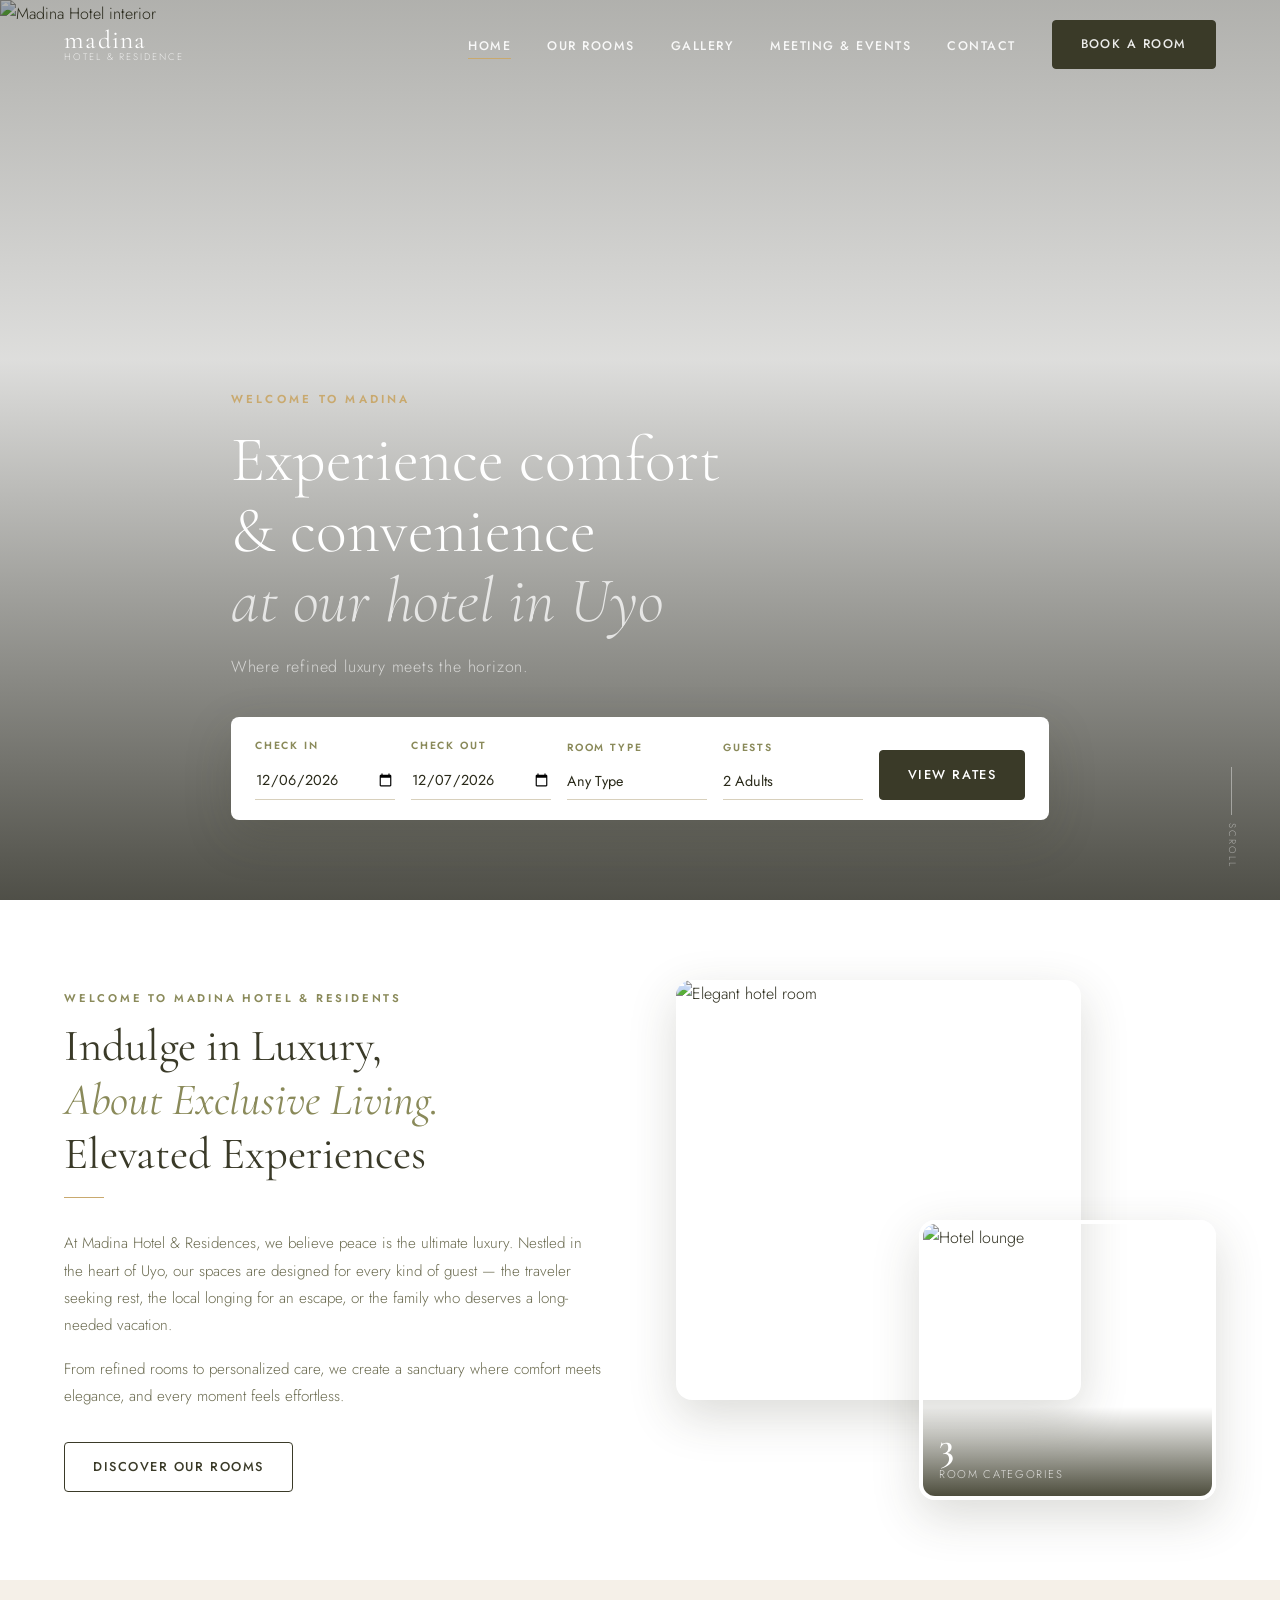
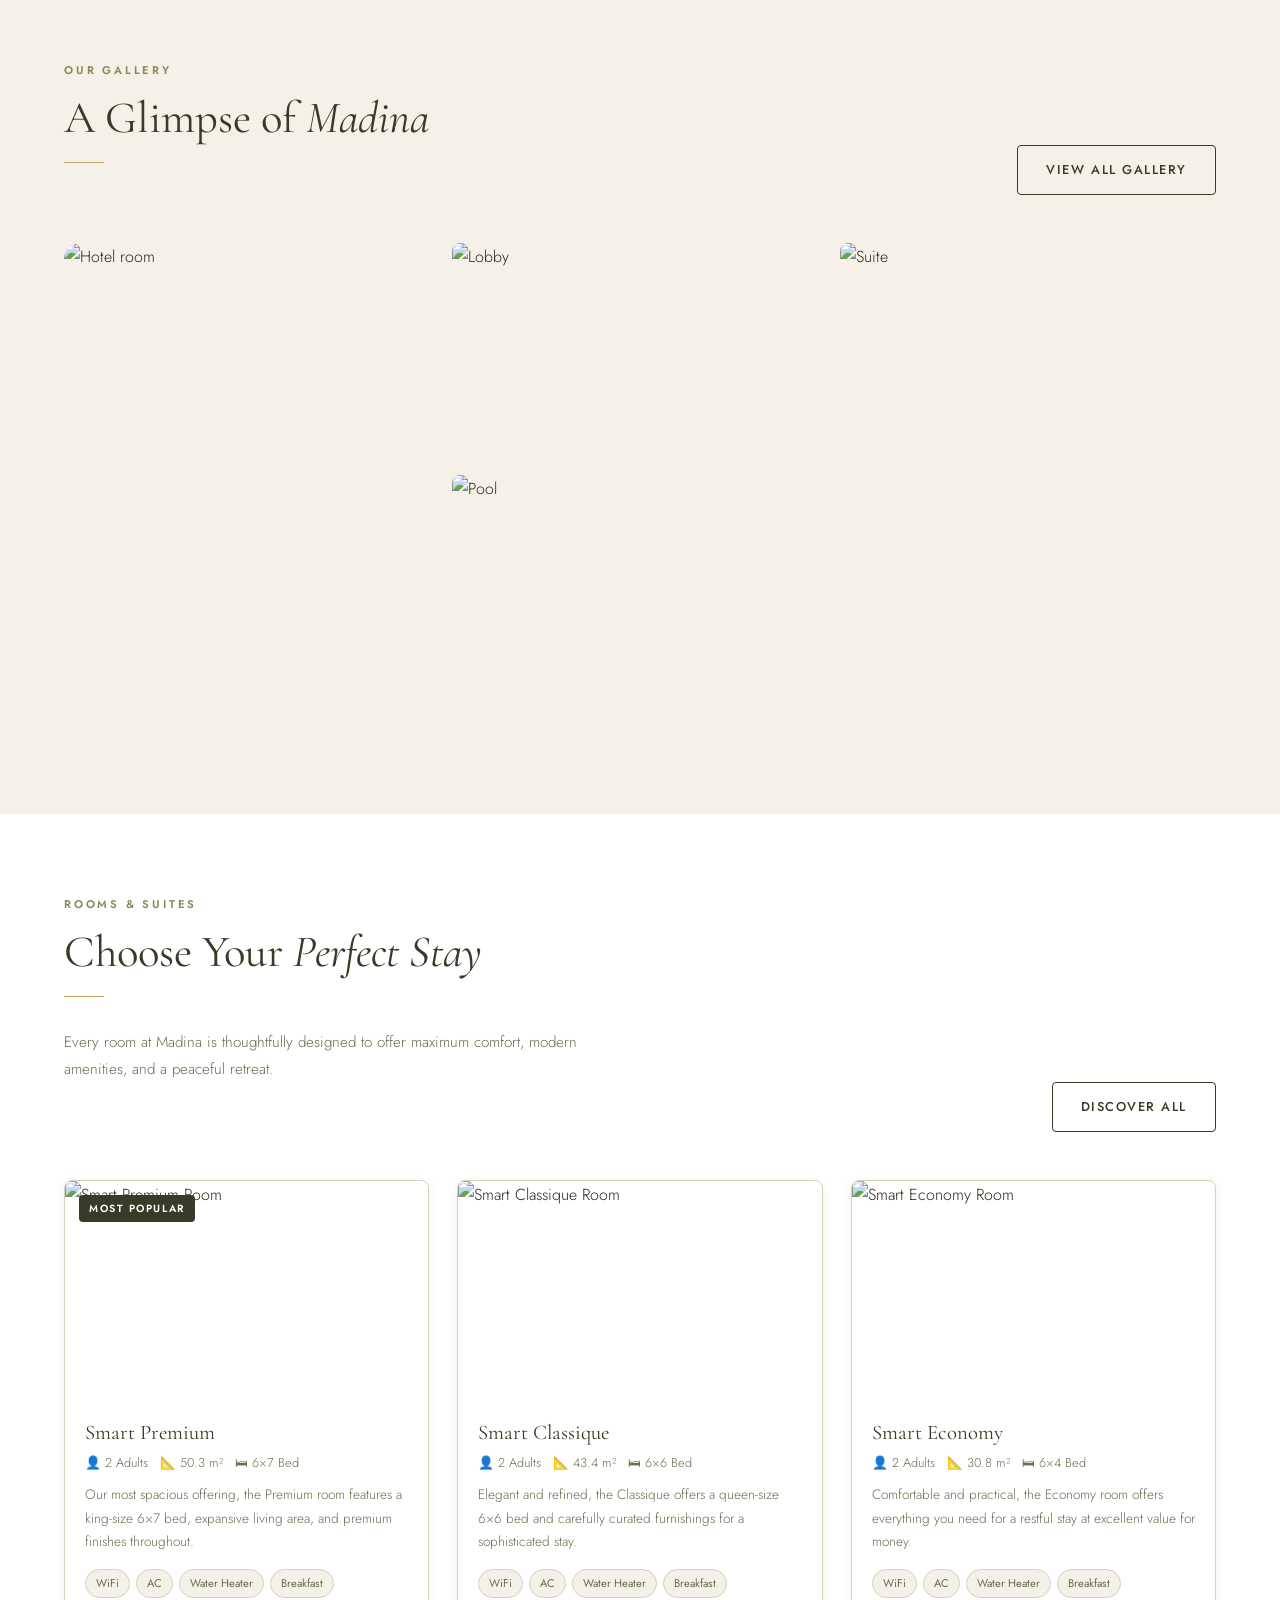
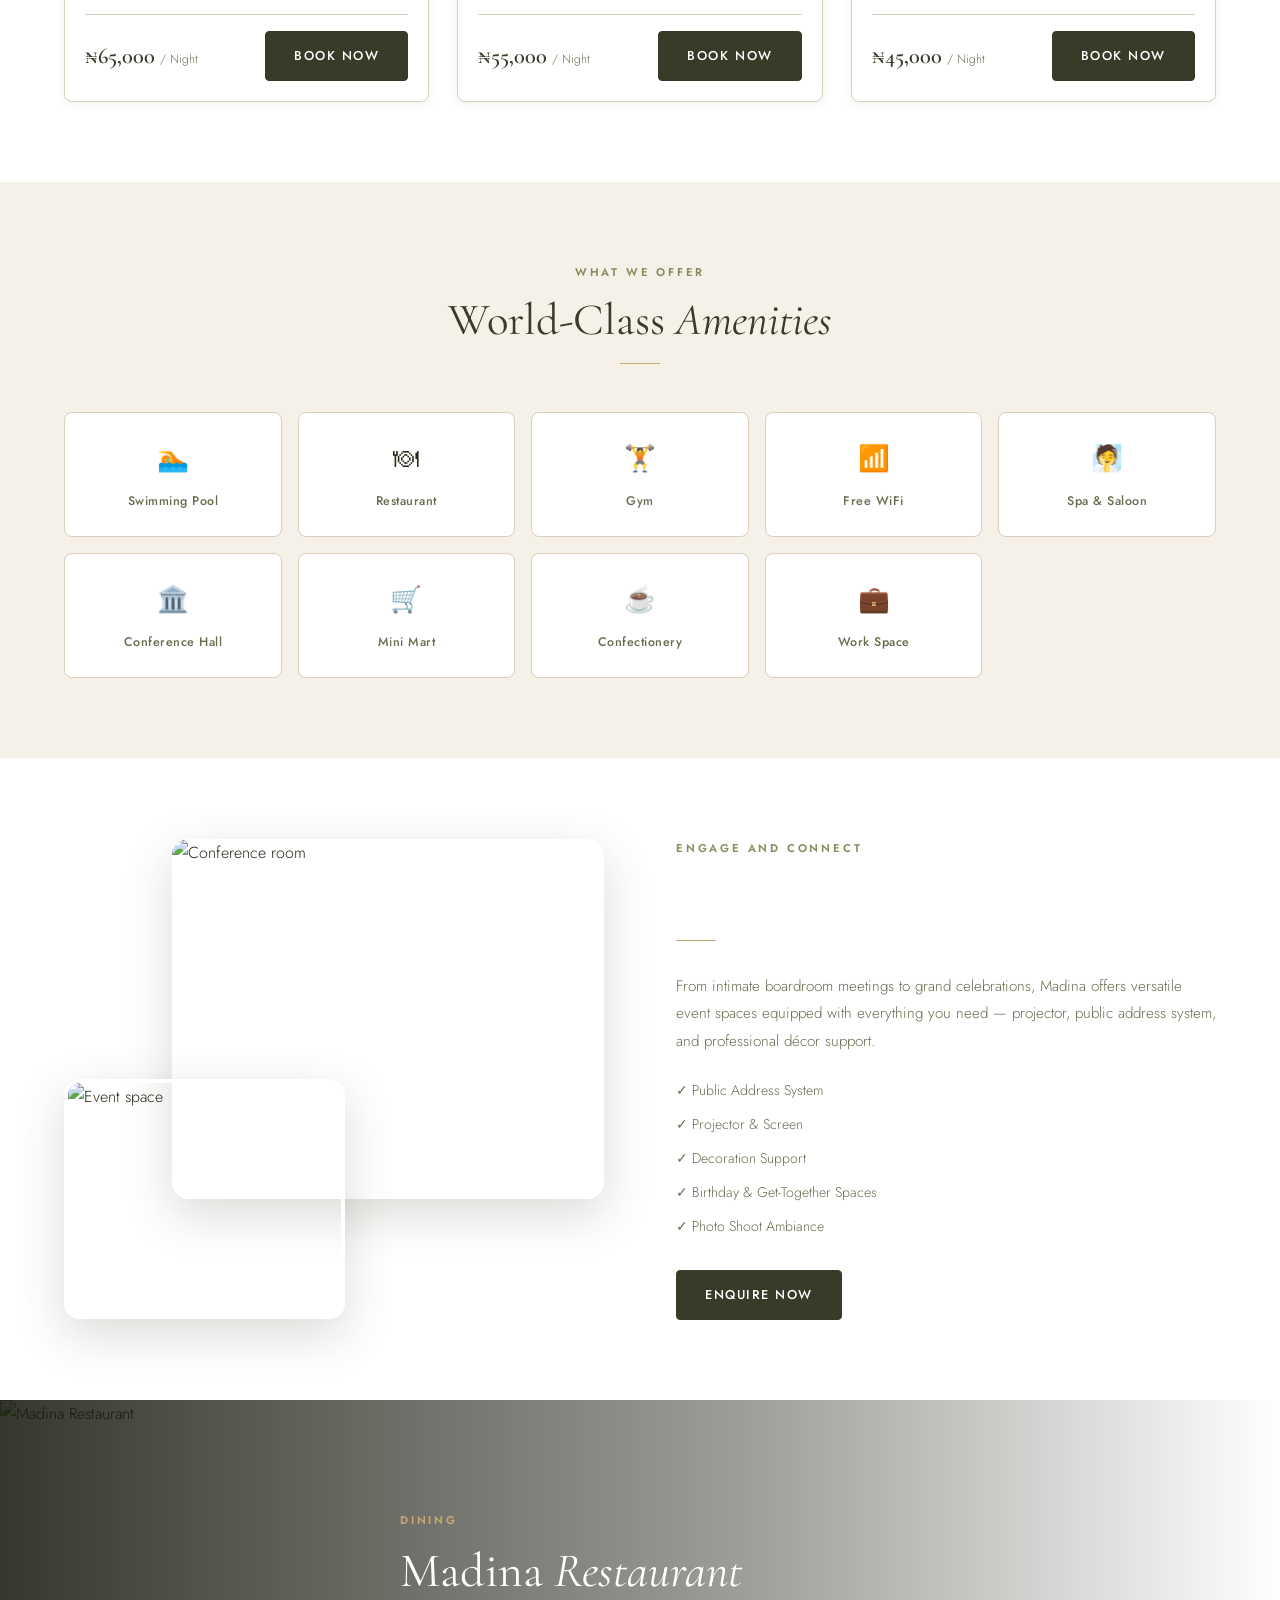
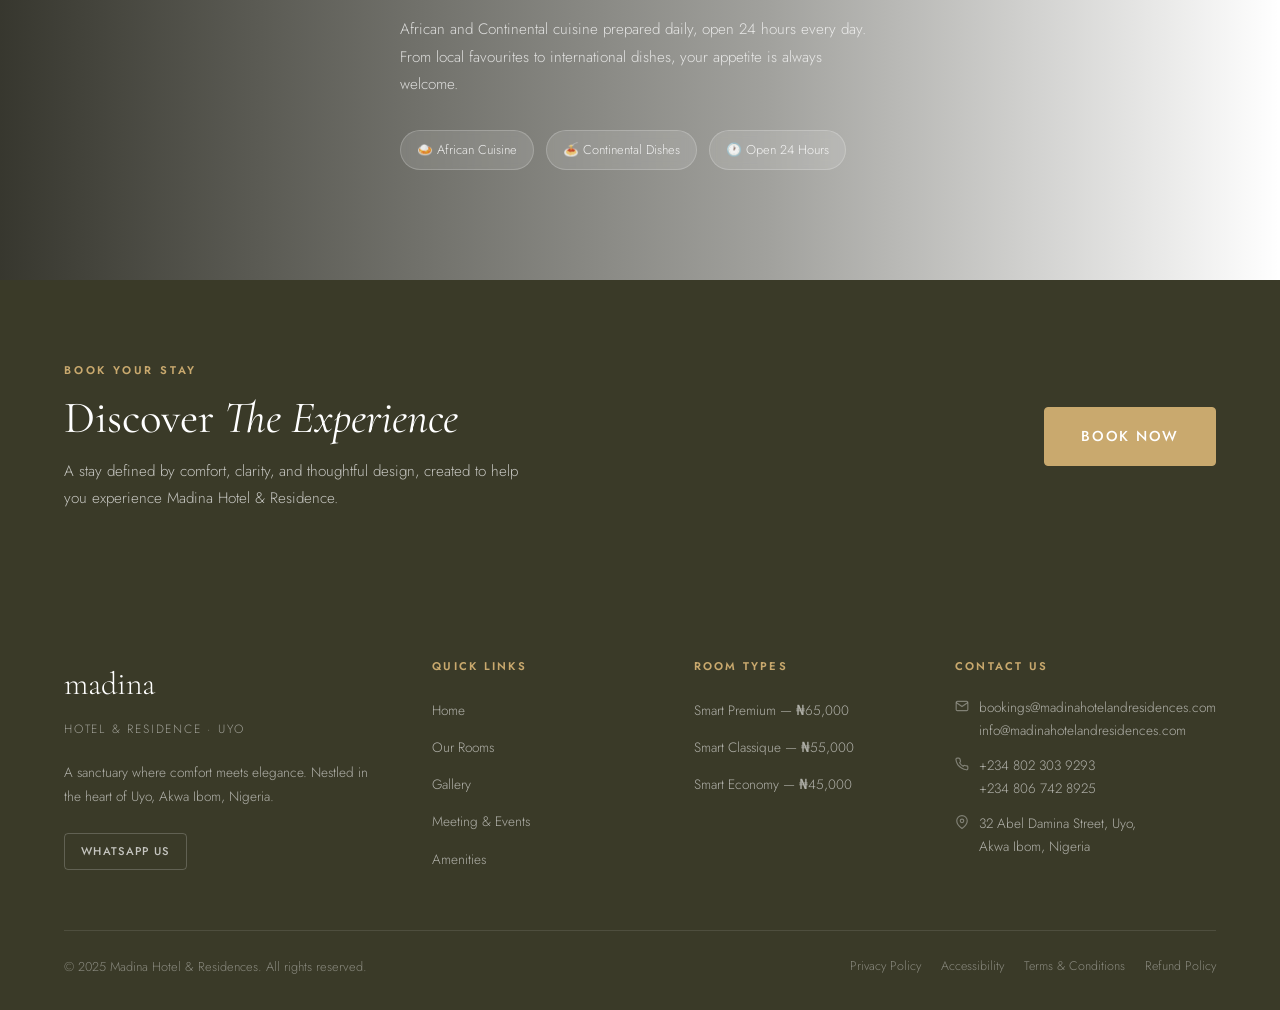
==== index.html @ eee0b224 "Add files via upload" ====
<!DOCTYPE html>
<html lang="en">
<head>
  <meta charset="UTF-8" />
  <meta name="viewport" content="width=device-width, initial-scale=1.0" />
  <title>Madina Hotel & Residences — Uyo, Akwa Ibom</title>
  <meta name="description" content="Experience luxury and comfort at Madina Hotel & Residences, nestled in the heart of Uyo, Akwa Ibom, Nigeria." />
  <link rel="stylesheet" href="css/style.css" />
  <link rel="stylesheet" href="css/home.css" />
</head>
<body>

  <!-- =====================
       NAVIGATION
  ========================== -->
  <nav class="navbar" id="navbar">
    <div class="container navbar-inner">
      <a href="index.html" class="nav-logo">
        <span class="nav-logo-text">madina</span>
        <span class="nav-subtitle">Hotel &amp; Residence</span>
      </a>

      <div class="nav-overlay" id="navOverlay"></div>

      <ul class="nav-links" id="navLinks">
        <li><a href="index.html" class="active">Home</a></li>
        <li><a href="rooms.html">Our Rooms</a></li>
        <li><a href="#gallery">Gallery</a></li>
        <li><a href="#meeting">Meeting &amp; Events</a></li>
        <li><a href="#contact">Contact</a></li>
        <li><a href="rooms.html" class="btn btn-primary">Book a Room</a></li>
      </ul>

      <button class="nav-toggle" id="navToggle" aria-label="Open menu">
        <span></span><span></span><span></span>
      </button>
    </div>
  </nav>

  <!-- =====================
       HERO SECTION
  ========================== -->
  <section class="hero">
    <div class="hero-bg">
      <img
        src="https://images.unsplash.com/photo-1566073771259-6a8506099945?w=1800&q=85"
        alt="Madina Hotel interior"
        class="hero-bg-img"
      />
      <div class="hero-overlay"></div>
    </div>

    <div class="container hero-content">
      <div class="hero-text">
        <p class="hero-eyebrow">Welcome to Madina</p>
        <h1 class="hero-title">
          Experience comfort<br />&amp; convenience<br />
          <em>at our hotel in Uyo</em>
        </h1>
        <p class="hero-subtitle">Where refined luxury meets the horizon.</p>
      </div>

      <!-- BOOKING BAR -->
      <div class="booking-bar hero-booking">
        <div class="booking-field">
          <label for="checkIn">Check In</label>
          <input type="date" id="checkIn" name="checkIn" />
        </div>

        <div class="booking-field">
          <label for="checkOut">Check Out</label>
          <input type="date" id="checkOut" name="checkOut" />
        </div>

        <div class="booking-field">
          <label for="roomType">Room Type</label>
          <select id="roomType" name="roomType">
            <option value="">Any Type</option>
            <option value="premium">Smart Premium</option>
            <option value="classique">Smart Classique</option>
            <option value="economy">Smart Economy</option>
          </select>
        </div>

        <div class="booking-field">
          <label for="guests">Guests</label>
          <select id="guests" name="guests">
            <option value="1">1 Adult</option>
            <option value="2" selected>2 Adults</option>
            <option value="3">3 Adults</option>
            <option value="4">4 Adults</option>
          </select>
        </div>

        <a href="rooms.html" id="viewRatesBtn" class="btn btn-primary">
          View Rates
        </a>
      </div>
    </div>

    <!-- scroll indicator -->
    <div class="hero-scroll">
      <span></span>
      <p>Scroll</p>
    </div>
  </section>

  <!-- =====================
       WELCOME SECTION
  ========================== -->
  <section class="section" id="welcome">
    <div class="container welcome-grid">
      <div class="welcome-text">
        <p class="section-label">Welcome to Madina Hotel &amp; Residents</p>
        <h2 class="section-title">
          Indulge in Luxury,<br />
          <em>About Exclusive Living.</em><br />
          Elevated Experiences
        </h2>
        <div class="divider"></div>
        <p>
          At Madina Hotel &amp; Residences, we believe peace is the ultimate luxury.
          Nestled in the heart of Uyo, our spaces are designed for every kind of
          guest — the traveler seeking rest, the local longing for an escape, or
          the family who deserves a long-needed vacation.
        </p>
        <p style="margin-top:16px;">
          From refined rooms to personalized care, we create a sanctuary where
          comfort meets elegance, and every moment feels effortless.
        </p>
        <a href="rooms.html" class="btn btn-outline" style="margin-top:32px;">
          Discover Our Rooms
        </a>
      </div>

      <div class="welcome-images">
        <div class="welcome-img-main">
          <img
            src="https://images.unsplash.com/photo-1618773928121-c32242e63f39?w=800&q=80"
            alt="Elegant hotel room"
          />
        </div>
        <div class="welcome-img-secondary">
          <img
            src="https://images.unsplash.com/photo-1551882547-ff40c63fe5fa?w=500&q=80"
            alt="Hotel lounge"
          />
          <div class="welcome-stat">
            <span class="stat-number">3</span>
            <span class="stat-label">Room Categories</span>
          </div>
        </div>
      </div>
    </div>
  </section>

  <!-- =====================
       GALLERY
  ========================== -->
  <section class="section section--cream" id="gallery">
    <div class="container">
      <div class="section-header-row">
        <div>
          <p class="section-label">Our Gallery</p>
          <h2 class="section-title">A Glimpse of <em>Madina</em></h2>
          <div class="divider"></div>
        </div>
        <a href="#gallery" class="btn btn-outline">View All Gallery</a>
      </div>

      <div class="gallery-grid">
        <div class="gallery-item gallery-item--tall">
          <img src="https://images.unsplash.com/photo-1631049307264-da0ec9d70304?w=800&q=80" alt="Hotel room" />
        </div>
        <div class="gallery-item">
          <img src="https://images.unsplash.com/photo-1578683010236-d716f9a3f461?w=600&q=80" alt="Lobby" />
        </div>
        <div class="gallery-item">
          <img src="https://images.unsplash.com/photo-1582719478250-c89cae4dc85b?w=600&q=80" alt="Suite" />
        </div>
        <div class="gallery-item gallery-item--wide">
          <img src="https://images.unsplash.com/photo-1520250497591-112f2f40a3f4?w=1000&q=80" alt="Pool" />
        </div>
        <div class="gallery-item">
          <img src="https://images.unsplash.com/photo-1414235077428-338989a2e8c0?w=600&q=80" alt="Restaurant" />
        </div>
      </div>
    </div>
  </section>

  <!-- =====================
       ROOMS PREVIEW
  ========================== -->
  <section class="section" id="rooms">
    <div class="container">
      <div class="section-header-row">
        <div>
          <p class="section-label">Rooms &amp; Suites</p>
          <h2 class="section-title">Choose Your <em>Perfect Stay</em></h2>
          <div class="divider"></div>
          <p class="section-subtitle">
            Every room at Madina is thoughtfully designed to offer maximum
            comfort, modern amenities, and a peaceful retreat.
          </p>
        </div>
        <a href="rooms.html" class="btn btn-outline">Discover All</a>
      </div>

      <div class="rooms-preview-grid">
        <!-- Room Card 1 -->
        <div class="room-card">
          <div class="room-card-image-wrap">
            <img
              class="room-card-image"
              src="https://images.unsplash.com/photo-1631049307264-da0ec9d70304?w=700&q=80"
              alt="Smart Premium Room"
            />
            <span class="room-card-badge">Most Popular</span>
          </div>
          <div class="room-card-body">
            <h3 class="room-card-title">Smart Premium</h3>
            <div class="room-card-meta">
              <span>👤 2 Adults</span>
              <span>📐 50.3 m²</span>
              <span>🛏 6×7 Bed</span>
            </div>
            <p class="room-card-desc">
              Our most spacious offering, the Premium room features a king-size
              6×7 bed, expansive living area, and premium finishes throughout.
            </p>
            <div class="room-card-amenities">
              <span class="amenity-tag">WiFi</span>
              <span class="amenity-tag">AC</span>
              <span class="amenity-tag">Water Heater</span>
              <span class="amenity-tag">Breakfast</span>
            </div>
            <div class="room-card-footer">
              <div class="room-price">₦65,000 <span>/ Night</span></div>
              <a href="room-detail.html?type=premium" class="btn btn-primary">Book Now</a>
            </div>
          </div>
        </div>

        <!-- Room Card 2 -->
        <div class="room-card">
          <div class="room-card-image-wrap">
            <img
              class="room-card-image"
              src="https://images.unsplash.com/photo-1618773928121-c32242e63f39?w=700&q=80"
              alt="Smart Classique Room"
            />
          </div>
          <div class="room-card-body">
            <h3 class="room-card-title">Smart Classique</h3>
            <div class="room-card-meta">
              <span>👤 2 Adults</span>
              <span>📐 43.4 m²</span>
              <span>🛏 6×6 Bed</span>
            </div>
            <p class="room-card-desc">
              Elegant and refined, the Classique offers a queen-size 6×6 bed
              and carefully curated furnishings for a sophisticated stay.
            </p>
            <div class="room-card-amenities">
              <span class="amenity-tag">WiFi</span>
              <span class="amenity-tag">AC</span>
              <span class="amenity-tag">Water Heater</span>
              <span class="amenity-tag">Breakfast</span>
            </div>
            <div class="room-card-footer">
              <div class="room-price">₦55,000 <span>/ Night</span></div>
              <a href="room-detail.html?type=classique" class="btn btn-primary">Book Now</a>
            </div>
          </div>
        </div>

        <!-- Room Card 3 -->
        <div class="room-card">
          <div class="room-card-image-wrap">
            <img
              class="room-card-image"
              src="https://images.unsplash.com/photo-1505693314120-0d443867891c?w=700&q=80"
              alt="Smart Economy Room"
            />
          </div>
          <div class="room-card-body">
            <h3 class="room-card-title">Smart Economy</h3>
            <div class="room-card-meta">
              <span>👤 2 Adults</span>
              <span>📐 30.8 m²</span>
              <span>🛏 6×4 Bed</span>
            </div>
            <p class="room-card-desc">
              Comfortable and practical, the Economy room offers everything you
              need for a restful stay at excellent value for money.
            </p>
            <div class="room-card-amenities">
              <span class="amenity-tag">WiFi</span>
              <span class="amenity-tag">AC</span>
              <span class="amenity-tag">Water Heater</span>
              <span class="amenity-tag">Breakfast</span>
            </div>
            <div class="room-card-footer">
              <div class="room-price">₦45,000 <span>/ Night</span></div>
              <a href="room-detail.html?type=economy" class="btn btn-primary">Book Now</a>
            </div>
          </div>
        </div>
      </div>
    </div>
  </section>

  <!-- =====================
       AMENITIES STRIP
  ========================== -->
  <section class="section section--cream" id="amenities">
    <div class="container">
      <div style="text-align:center; margin-bottom: 48px;">
        <p class="section-label">What We Offer</p>
        <h2 class="section-title">World-Class <em>Amenities</em></h2>
        <div class="divider" style="margin: 16px auto 0;"></div>
      </div>

      <div class="amenities-strip">
        <div class="amenity-pill">
          <div class="amenity-icon">🏊</div>
          <span>Swimming Pool</span>
        </div>
        <div class="amenity-pill">
          <div class="amenity-icon">🍽</div>
          <span>Restaurant</span>
        </div>
        <div class="amenity-pill">
          <div class="amenity-icon">🏋️</div>
          <span>Gym</span>
        </div>
        <div class="amenity-pill">
          <div class="amenity-icon">📶</div>
          <span>Free WiFi</span>
        </div>
        <div class="amenity-pill">
          <div class="amenity-icon">🧖</div>
          <span>Spa &amp; Saloon</span>
        </div>
        <div class="amenity-pill">
          <div class="amenity-icon">🏛️</div>
          <span>Conference Hall</span>
        </div>
        <div class="amenity-pill">
          <div class="amenity-icon">🛒</div>
          <span>Mini Mart</span>
        </div>
        <div class="amenity-pill">
          <div class="amenity-icon">☕</div>
          <span>Confectionery</span>
        </div>
        <div class="amenity-pill">
          <div class="amenity-icon">💼</div>
          <span>Work Space</span>
        </div>
        <div class="amenity-pill">
          <div class="amenity-icon">🍹</div>
          <span>Pool Side Bar</span>
        </div>
      </div>
    </div>
  </section>

  <!-- =====================
       MEETING & SOCIALS
  ========================== -->
  <section class="section" id="meeting">
    <div class="container meeting-grid">
      <div class="meeting-images">
        <img
          src="https://images.unsplash.com/photo-1511578314322-379afb476865?w=800&q=80"
          alt="Conference room"
          class="meeting-img-main"
        />
        <img
          src="https://images.unsplash.com/photo-1517457373958-b7bdd4587205?w=500&q=80"
          alt="Event space"
          class="meeting-img-secondary"
        />
      </div>
      <div class="meeting-text">
        <p class="section-label">Engage and Connect</p>
        <h2 class="section-title">Meeting &amp; <em>Socials</em></h2>
        <div class="divider"></div>
        <p>
          From intimate boardroom meetings to grand celebrations, Madina offers
          versatile event spaces equipped with everything you need — projector,
          public address system, and professional décor support.
        </p>
        <ul class="meeting-features">
          <li>✓ Public Address System</li>
          <li>✓ Projector &amp; Screen</li>
          <li>✓ Decoration Support</li>
          <li>✓ Birthday &amp; Get-Together Spaces</li>
          <li>✓ Photo Shoot Ambiance</li>
        </ul>
        <a href="#contact" class="btn btn-primary" style="margin-top:32px;">
          Enquire Now
        </a>
      </div>
    </div>
  </section>

  <!-- =====================
       RESTAURANT
  ========================== -->
  <section class="restaurant-banner">
    <div class="restaurant-bg">
      <img
        src="https://images.unsplash.com/photo-1414235077428-338989a2e8c0?w=1600&q=80"
        alt="Madina Restaurant"
      />
      <div class="restaurant-overlay"></div>
    </div>
    <div class="container restaurant-content">
      <p class="section-label" style="color: var(--color-gold);">Dining</p>
      <h2 style="color: white; font-size: clamp(2rem, 4vw, 3rem);">
        Madina <em>Restaurant</em>
      </h2>
      <p style="color: rgba(255,255,255,0.75); max-width: 480px; margin: 16px 0 32px;">
        African and Continental cuisine prepared daily, open 24 hours every day.
        From local favourites to international dishes, your appetite is always welcome.
      </p>
      <div class="restaurant-tags">
        <span>🍛 African Cuisine</span>
        <span>🍝 Continental Dishes</span>
        <span>🕐 Open 24 Hours</span>
      </div>
    </div>
  </section>

  <!-- =====================
       BOOK YOUR STAY CTA
  ========================== -->
  <section class="cta-section section--dark">
    <div class="container cta-inner">
      <div>
        <p class="section-label" style="color: var(--color-gold);">Book Your Stay</p>
        <h2 style="color: white;">
          Discover <em>The Experience</em>
        </h2>
        <p style="color: rgba(255,255,255,0.7); margin-top: 12px; max-width: 480px;">
          A stay defined by comfort, clarity, and thoughtful design, created to
          help you experience Madina Hotel &amp; Residence.
        </p>
      </div>
      <a href="rooms.html" class="btn btn-gold" style="font-size:0.9rem; padding: 16px 36px;">
        Book Now
      </a>
    </div>
  </section>

  <!-- =====================
       FOOTER
  ========================== -->
  <footer class="footer" id="contact">
    <div class="container">
      <div class="footer-grid">
        <!-- Brand col -->
        <div>
          <div class="footer-logo">madina</div>
          <div class="footer-tagline">Hotel &amp; Residence · Uyo</div>
          <p class="footer-desc">
            A sanctuary where comfort meets elegance. Nestled in the heart of
            Uyo, Akwa Ibom, Nigeria.
          </p>
          <div style="display:flex; gap: 12px;">
            <a href="https://wa.me/2348023039293" target="_blank" class="btn btn-outline" style="color:rgba(255,255,255,0.7); border-color:rgba(255,255,255,0.2); font-size:0.7rem; padding: 8px 16px;">
              WhatsApp Us
            </a>
          </div>
        </div>

        <!-- Quick Links -->
        <div class="footer-col">
          <h5>Quick Links</h5>
          <ul>
            <li><a href="index.html">Home</a></li>
            <li><a href="rooms.html">Our Rooms</a></li>
            <li><a href="#gallery">Gallery</a></li>
            <li><a href="#meeting">Meeting &amp; Events</a></li>
            <li><a href="#amenities">Amenities</a></li>
          </ul>
        </div>

        <!-- Rooms -->
        <div class="footer-col">
          <h5>Room Types</h5>
          <ul>
            <li><a href="room-detail.html?type=premium">Smart Premium — ₦65,000</a></li>
            <li><a href="room-detail.html?type=classique">Smart Classique — ₦55,000</a></li>
            <li><a href="room-detail.html?type=economy">Smart Economy — ₦45,000</a></li>
          </ul>
        </div>

        <!-- Contact -->
        <div class="footer-col">
          <h5>Contact Us</h5>
          <div class="footer-contact-item">
            <svg width="14" height="14" viewBox="0 0 24 24" fill="none" stroke="currentColor" stroke-width="2"><path d="M4 4h16c1.1 0 2 .9 2 2v12c0 1.1-.9 2-2 2H4c-1.1 0-2-.9-2-2V6c0-1.1.9-2 2-2z"/><polyline points="22,6 12,13 2,6"/></svg>
            <div>
              <a href="mailto:bookings@madinahotelandresidences.com">bookings@madinahotelandresidences.com</a><br/>
              <a href="mailto:info@madinahotelandresidences.com">info@madinahotelandresidences.com</a>
            </div>
          </div>
          <div class="footer-contact-item">
            <svg width="14" height="14" viewBox="0 0 24 24" fill="none" stroke="currentColor" stroke-width="2"><path d="M22 16.92v3a2 2 0 0 1-2.18 2 19.79 19.79 0 0 1-8.63-3.07A19.5 19.5 0 0 1 4.69 13 19.79 19.79 0 0 1 1.61 4.38 2 2 0 0 1 3.59 2h3a2 2 0 0 1 2 1.72c.127.96.361 1.903.7 2.81a2 2 0 0 1-.45 2.11L7.91 9.91a16 16 0 0 0 6.06 6.06l.92-.92a2 2 0 0 1 2.11-.45c.907.339 1.85.573 2.81.7A2 2 0 0 1 22 16.92z"/></svg>
            <div>
              <a href="tel:+2348023039293">+234 802 303 9293</a><br/>
              <a href="tel:+2348067428925">+234 806 742 8925</a>
            </div>
          </div>
          <div class="footer-contact-item">
            <svg width="14" height="14" viewBox="0 0 24 24" fill="none" stroke="currentColor" stroke-width="2"><path d="M21 10c0 7-9 13-9 13s-9-6-9-13a9 9 0 0 1 18 0z"/><circle cx="12" cy="10" r="3"/></svg>
            <span>32 Abel Damina Street, Uyo,<br/>Akwa Ibom, Nigeria</span>
          </div>
        </div>
      </div>

      <div class="footer-bottom">
        <p>© 2025 Madina Hotel &amp; Residences. All rights reserved.</p>
        <div class="footer-bottom-links">
          <a href="#">Privacy Policy</a>
          <a href="#">Accessibility</a>
          <a href="#">Terms &amp; Conditions</a>
          <a href="#">Refund Policy</a>
        </div>
      </div>
    </div>
  </footer>

  <!-- Toast notification (shared) -->
  <div class="toast" id="toast"></div>

  <script src="js/main.js"></script>
  <script src="js/booking.js"></script>
</body>
</html>
---- css/style.css ----
/* ============================================
   MADINA HOTEL & RESIDENCES — GLOBAL STYLES
   ============================================
   Think of this file as the rulebook for the
   entire website. Colors, fonts, and shared
   components all live here.
   ============================================ */

/* --- 1. IMPORT FONTS FROM GOOGLE --- */
@import url('https://fonts.googleapis.com/css2?family=Cormorant+Garamond:ital,wght@0,300;0,400;0,600;1,300;1,400&family=Jost:wght@300;400;500;600&display=swap');

/* --- 2. CSS VARIABLES (Your Brand Kit) ---
   Like a Figma style guide — change one value
   here and it updates everywhere on the site. */
:root {
  --color-olive:       #3a3a28;   /* dark olive green — primary brand */
  --color-olive-mid:   #5a5a3a;   /* medium olive */
  --color-olive-light: #8a8a5a;   /* lighter olive for accents */
  --color-cream:       #f5f0e8;   /* warm cream background */
  --color-cream-dark:  #ede6d6;   /* slightly darker cream */
  --color-white:       #ffffff;
  --color-text:        #2a2a1a;   /* near-black for body text */
  --color-text-muted:  #6b6b50;   /* muted text for captions */
  --color-border:      #d8d0bc;   /* subtle border color */
  --color-gold:        #c9a96e;   /* gold accent for stars/highlights */

  --font-display: 'Cormorant Garamond', Georgia, serif; /* headings */
  --font-body:    'Jost', sans-serif;                   /* body text */

  --radius-sm:  4px;
  --radius-md:  8px;
  --radius-lg:  16px;

  --shadow-sm:  0 2px 8px rgba(58, 58, 40, 0.08);
  --shadow-md:  0 8px 32px rgba(58, 58, 40, 0.12);
  --shadow-lg:  0 16px 48px rgba(58, 58, 40, 0.18);

  --transition: 0.3s ease;
  --max-width:  1200px;
}

/* --- 3. RESET ---
   Browsers add their own padding/margin by default.
   This wipes that out so we start clean. */
*, *::before, *::after {
  box-sizing: border-box;
  margin: 0;
  padding: 0;
}

html {
  scroll-behavior: smooth; /* makes anchor links glide instead of jump */
  font-size: 16px;
}

body {
  font-family: var(--font-body);
  font-weight: 300;
  color: var(--color-text);
  background-color: var(--color-white);
  line-height: 1.7;
  -webkit-font-smoothing: antialiased;
}

img {
  max-width: 100%;
  display: block;
}

a {
  text-decoration: none;
  color: inherit;
}

ul, ol {
  list-style: none;
}

button {
  cursor: pointer;
  border: none;
  background: none;
  font-family: var(--font-body);
}

input, select {
  font-family: var(--font-body);
}

/* --- 4. TYPOGRAPHY SCALE --- */
h1, h2, h3, h4 {
  font-family: var(--font-display);
  font-weight: 400;
  line-height: 1.2;
  color: var(--color-olive);
}

h1 { font-size: clamp(2.4rem, 5vw, 4rem); }
h2 { font-size: clamp(1.8rem, 3.5vw, 2.8rem); }
h3 { font-size: clamp(1.3rem, 2.5vw, 1.8rem); }
h4 { font-size: 1.2rem; }

p {
  font-size: 0.95rem;
  color: var(--color-text-muted);
  line-height: 1.8;
}

/* --- 5. LAYOUT UTILITIES ---
   These are reusable building blocks — like
   Lego pieces you snap together. */
.container {
  max-width: var(--max-width);
  margin: 0 auto;
  padding: 0 24px;
}

.section {
  padding: 80px 0;
}

.section--dark {
  background-color: var(--color-olive);
  color: var(--color-white);
}

.section--cream {
  background-color: var(--color-cream);
}

.section-label {
  font-family: var(--font-body);
  font-size: 0.7rem;
  font-weight: 600;
  letter-spacing: 0.25em;
  text-transform: uppercase;
  color: var(--color-olive-light);
  margin-bottom: 12px;
}

.section-title {
  margin-bottom: 16px;
}

.section-subtitle {
  max-width: 560px;
  margin-bottom: 48px;
}

.divider {
  width: 40px;
  height: 1px;
  background: var(--color-gold);
  margin: 16px 0 32px;
}

/* --- 6. BUTTONS --- */
.btn {
  display: inline-flex;
  align-items: center;
  gap: 8px;
  padding: 13px 28px;
  font-family: var(--font-body);
  font-size: 0.8rem;
  font-weight: 500;
  letter-spacing: 0.12em;
  text-transform: uppercase;
  border-radius: var(--radius-sm);
  transition: all var(--transition);
  cursor: pointer;
}

.btn-primary {
  background: var(--color-olive);
  color: var(--color-white);
  border: 1.5px solid var(--color-olive);
}

.btn-primary:hover {
  background: var(--color-olive-mid);
  border-color: var(--color-olive-mid);
  transform: translateY(-1px);
  box-shadow: var(--shadow-md);
}

.btn-outline {
  background: transparent;
  color: var(--color-olive);
  border: 1.5px solid var(--color-olive);
}

.btn-outline:hover {
  background: var(--color-olive);
  color: var(--color-white);
}

.btn-white {
  background: var(--color-white);
  color: var(--color-olive);
  border: 1.5px solid var(--color-white);
}

.btn-white:hover {
  background: transparent;
  color: var(--color-white);
}

.btn-gold {
  background: var(--color-gold);
  color: var(--color-white);
  border: 1.5px solid var(--color-gold);
}

.btn-gold:hover {
  background: #b8924a;
  border-color: #b8924a;
  transform: translateY(-1px);
  box-shadow: var(--shadow-md);
}

/* --- 7. NAVIGATION --- */
.navbar {
  position: fixed;       /* sticks to top as you scroll */
  top: 0;
  left: 0;
  right: 0;
  z-index: 1000;
  padding: 20px 0;
  transition: all var(--transition);
}

.navbar.scrolled {
  background: rgba(255, 255, 255, 0.97);
  backdrop-filter: blur(12px);
  box-shadow: var(--shadow-sm);
  padding: 14px 0;
}

.navbar.scrolled .nav-logo-text,
.navbar.scrolled .nav-links a,
.navbar.scrolled .nav-subtitle {
  color: var(--color-olive);
}

.navbar-inner {
  display: flex;
  align-items: center;
  justify-content: space-between;
}

.nav-logo {
  display: flex;
  flex-direction: column;
  line-height: 1;
}

.nav-logo-text {
  font-family: var(--font-display);
  font-size: 1.6rem;
  font-weight: 400;
  color: var(--color-white);
  letter-spacing: 0.05em;
  transition: color var(--transition);
}

.nav-subtitle {
  font-size: 0.6rem;
  letter-spacing: 0.2em;
  text-transform: uppercase;
  color: rgba(255,255,255,0.75);
  font-weight: 300;
  transition: color var(--transition);
}

.nav-links {
  display: flex;
  align-items: center;
  gap: 36px;
}

.nav-links a {
  font-size: 0.78rem;
  letter-spacing: 0.12em;
  text-transform: uppercase;
  font-weight: 500;
  color: rgba(255,255,255,0.9);
  transition: color var(--transition);
  position: relative;
}

.nav-links a::after {
  content: '';
  position: absolute;
  bottom: -4px;
  left: 0;
  width: 0;
  height: 1px;
  background: var(--color-gold);
  transition: width var(--transition);
}

.nav-links a:hover::after,
.nav-links a.active::after {
  width: 100%;
}

/* Hamburger menu for mobile */
.nav-toggle {
  display: none;
  flex-direction: column;
  gap: 5px;
  padding: 4px;
}

.nav-toggle span {
  display: block;
  width: 24px;
  height: 1.5px;
  background: var(--color-white);
  transition: all var(--transition);
}

.navbar.scrolled .nav-toggle span {
  background: var(--color-olive);
}

/* --- 8. FOOTER --- */
.footer {
  background: var(--color-olive);
  color: rgba(255,255,255,0.8);
  padding: 64px 0 32px;
}

.footer-grid {
  display: grid;
  grid-template-columns: 1.5fr 1fr 1fr 1fr;
  gap: 48px;
  margin-bottom: 48px;
}

.footer-logo {
  font-family: var(--font-display);
  font-size: 2rem;
  color: var(--color-white);
  margin-bottom: 8px;
}

.footer-tagline {
  font-size: 0.75rem;
  letter-spacing: 0.15em;
  text-transform: uppercase;
  color: rgba(255,255,255,0.5);
  margin-bottom: 20px;
}

.footer-desc {
  font-size: 0.85rem;
  line-height: 1.8;
  color: rgba(255,255,255,0.6);
  margin-bottom: 24px;
}

.footer-col h5 {
  font-family: var(--font-body);
  font-size: 0.7rem;
  font-weight: 600;
  letter-spacing: 0.2em;
  text-transform: uppercase;
  color: var(--color-gold);
  margin-bottom: 20px;
}

.footer-col ul li {
  margin-bottom: 10px;
}

.footer-col ul li a {
  font-size: 0.85rem;
  color: rgba(255,255,255,0.6);
  transition: color var(--transition);
}

.footer-col ul li a:hover {
  color: var(--color-white);
}

.footer-contact-item {
  display: flex;
  align-items: flex-start;
  gap: 10px;
  margin-bottom: 12px;
  font-size: 0.85rem;
  color: rgba(255,255,255,0.6);
}

.footer-contact-item svg {
  flex-shrink: 0;
  margin-top: 3px;
  opacity: 0.6;
}

.footer-bottom {
  border-top: 1px solid rgba(255,255,255,0.1);
  padding-top: 24px;
  display: flex;
  align-items: center;
  justify-content: space-between;
  flex-wrap: wrap;
  gap: 12px;
}

.footer-bottom p {
  font-size: 0.8rem;
  color: rgba(255,255,255,0.4);
}

.footer-bottom-links {
  display: flex;
  gap: 20px;
}

.footer-bottom-links a {
  font-size: 0.78rem;
  color: rgba(255,255,255,0.4);
  transition: color var(--transition);
}

.footer-bottom-links a:hover {
  color: rgba(255,255,255,0.8);
}

/* --- 9. BOOKING BAR (shared across pages) --- */
.booking-bar {
  background: var(--color-white);
  border-radius: var(--radius-md);
  padding: 20px 24px;
  box-shadow: var(--shadow-lg);
  display: flex;
  align-items: flex-end;
  gap: 16px;
  flex-wrap: wrap;
}

.booking-field {
  display: flex;
  flex-direction: column;
  gap: 6px;
  flex: 1;
  min-width: 140px;
}

.booking-field label {
  font-size: 0.65rem;
  font-weight: 600;
  letter-spacing: 0.18em;
  text-transform: uppercase;
  color: var(--color-olive-light);
}

.booking-field input,
.booking-field select {
  border: none;
  border-bottom: 1.5px solid var(--color-border);
  padding: 8px 0;
  font-size: 0.9rem;
  color: var(--color-text);
  background: transparent;
  outline: none;
  transition: border-color var(--transition);
  width: 100%;
}

.booking-field input:focus,
.booking-field select:focus {
  border-bottom-color: var(--color-olive);
}

.booking-field select {
  appearance: none;
  cursor: pointer;
}

/* --- 10. ROOM CARD (used on rooms page + home preview) --- */
.room-card {
  background: var(--color-white);
  border-radius: var(--radius-md);
  overflow: hidden;
  box-shadow: var(--shadow-sm);
  transition: all var(--transition);
  border: 1px solid var(--color-border);
}

.room-card:hover {
  transform: translateY(-4px);
  box-shadow: var(--shadow-lg);
}

.room-card-image {
  width: 100%;
  height: 220px;
  object-fit: cover;
  transition: transform 0.5s ease;
}

.room-card:hover .room-card-image {
  transform: scale(1.03);
}

.room-card-image-wrap {
  overflow: hidden;
  position: relative;
}

.room-card-badge {
  position: absolute;
  top: 14px;
  left: 14px;
  background: var(--color-olive);
  color: var(--color-white);
  font-size: 0.65rem;
  font-weight: 600;
  letter-spacing: 0.15em;
  text-transform: uppercase;
  padding: 5px 10px;
  border-radius: var(--radius-sm);
}

.room-card-body {
  padding: 20px;
}

.room-card-title {
  font-family: var(--font-display);
  font-size: 1.3rem;
  color: var(--color-olive);
  margin-bottom: 6px;
}

.room-card-meta {
  display: flex;
  align-items: center;
  gap: 12px;
  font-size: 0.8rem;
  color: var(--color-text-muted);
  margin-bottom: 10px;
}

.room-card-desc {
  font-size: 0.85rem;
  line-height: 1.7;
  color: var(--color-text-muted);
  margin-bottom: 16px;
  display: -webkit-box;
  -webkit-line-clamp: 3;
  -webkit-box-orient: vertical;
  overflow: hidden;
}

.room-card-amenities {
  display: flex;
  flex-wrap: wrap;
  gap: 6px;
  margin-bottom: 16px;
}

.amenity-tag {
  font-size: 0.7rem;
  padding: 4px 10px;
  background: var(--color-cream);
  border: 1px solid var(--color-border);
  border-radius: 20px;
  color: var(--color-text-muted);
  font-weight: 400;
}

.room-card-footer {
  display: flex;
  align-items: center;
  justify-content: space-between;
  padding-top: 16px;
  border-top: 1px solid var(--color-border);
}

.room-price {
  font-family: var(--font-display);
  font-size: 1.4rem;
  color: var(--color-olive);
  font-weight: 600;
}

.room-price span {
  font-size: 0.75rem;
  font-family: var(--font-body);
  font-weight: 300;
  color: var(--color-text-muted);
}

/* --- 11. AMENITY ICONS GRID --- */
.amenities-grid {
  display: flex;
  flex-wrap: wrap;
  gap: 12px;
}

.amenity-item {
  display: flex;
  align-items: center;
  gap: 8px;
  font-size: 0.82rem;
  color: var(--color-text-muted);
  background: var(--color-cream);
  padding: 8px 14px;
  border-radius: var(--radius-sm);
  border: 1px solid var(--color-border);
}

/* --- 12. STAR RATING --- */
.stars {
  display: flex;
  gap: 2px;
  color: var(--color-gold);
  font-size: 0.9rem;
}

/* --- 13. TOAST NOTIFICATION --- */
.toast {
  position: fixed;
  bottom: 24px;
  right: 24px;
  background: var(--color-olive);
  color: var(--color-white);
  padding: 14px 20px;
  border-radius: var(--radius-md);
  font-size: 0.85rem;
  box-shadow: var(--shadow-lg);
  transform: translateY(100px);
  opacity: 0;
  transition: all 0.4s cubic-bezier(0.34, 1.56, 0.64, 1);
  z-index: 9999;
  max-width: 320px;
}

.toast.show {
  transform: translateY(0);
  opacity: 1;
}

/* --- 14. PAGE HERO (inner pages) --- */
.page-hero {
  height: 320px;
  background: var(--color-olive);
  display: flex;
  align-items: flex-end;
  padding-bottom: 48px;
  margin-bottom: 0;
  position: relative;
  overflow: hidden;
}

.page-hero::before {
  content: '';
  position: absolute;
  inset: 0;
  background: url('https://images.unsplash.com/photo-1631049307264-da0ec9d70304?w=1600&q=80') center/cover no-repeat;
  opacity: 0.25;
}

.page-hero-content {
  position: relative;
  z-index: 1;
}

.page-hero h1 {
  color: var(--color-white);
  font-size: clamp(2.4rem, 5vw, 3.5rem);
}

.page-hero p {
  color: rgba(255,255,255,0.7);
  margin-top: 8px;
}

/* --- 15. RESPONSIVE BREAKPOINTS ---
   Think of these like: "if the screen is
   smaller than X, apply these rules instead" */

@media (max-width: 1024px) {
  .footer-grid {
    grid-template-columns: 1fr 1fr;
  }
}

@media (max-width: 768px) {
  .section { padding: 60px 0; }

  .nav-links {
    position: fixed;
    top: 0;
    right: -100%;
    height: 100vh;
    width: 75%;
    max-width: 300px;
    background: var(--color-olive);
    flex-direction: column;
    align-items: flex-start;
    padding: 80px 32px 32px;
    gap: 28px;
    transition: right var(--transition);
    box-shadow: var(--shadow-lg);
    z-index: 999;
  }

  .nav-links.open {
    right: 0;
  }

  .nav-links a {
    color: rgba(255,255,255,0.85);
    font-size: 0.9rem;
  }

  .nav-links .btn {
    margin-top: 8px;
    width: 100%;
    justify-content: center;
  }

  .nav-toggle {
    display: flex;
    z-index: 1001;
  }

  .nav-overlay {
    display: none;
    position: fixed;
    inset: 0;
    background: rgba(0,0,0,0.5);
    z-index: 998;
  }

  .nav-overlay.open {
    display: block;
  }

  .footer-grid {
    grid-template-columns: 1fr;
    gap: 32px;
  }

  .footer-bottom {
    flex-direction: column;
    align-items: flex-start;
  }

  .booking-bar {
    flex-direction: column;
    align-items: stretch;
  }

  .booking-field {
    min-width: unset;
    width: 100%;
  }
}

@media (max-width: 480px) {
  .container { padding: 0 16px; }
  .btn { padding: 12px 20px; font-size: 0.75rem; }
}
---- css/home.css ----
/* ============================================
   HOME PAGE STYLES
   ============================================ */

/* --- HERO --- */
.hero {
  position: relative;
  height: 100vh;
  min-height: 600px;
  display: flex;
  align-items: flex-end;
  padding-bottom: 80px;
  overflow: hidden;
}

.hero-bg {
  position: absolute;
  inset: 0;
  z-index: 0;
}

.hero-bg-img {
  width: 100%;
  height: 100%;
  object-fit: cover;
  transform-origin: center;
  animation: slowZoom 18s ease-in-out infinite alternate;
}

@keyframes slowZoom {
  from { transform: scale(1); }
  to   { transform: scale(1.06); }
}

.hero-overlay {
  position: absolute;
  inset: 0;
  background: linear-gradient(
    to bottom,
    rgba(30, 30, 20, 0.35) 0%,
    rgba(30, 30, 20, 0.15) 40%,
    rgba(20, 20, 10, 0.75) 100%
  );
}

.hero-content {
  position: relative;
  z-index: 1;
  display: flex;
  flex-direction: column;
  gap: 36px;
}

.hero-text {
  max-width: 680px;
}

.hero-eyebrow {
  font-size: 0.72rem;
  font-weight: 600;
  letter-spacing: 0.28em;
  text-transform: uppercase;
  color: var(--color-gold);
  margin-bottom: 16px;
  opacity: 0;
  animation: fadeUp 0.8s ease forwards 0.3s;
}

.hero-title {
  color: var(--color-white);
  font-size: clamp(2.4rem, 5vw, 4.2rem);
  line-height: 1.1;
  font-weight: 300;
  opacity: 0;
  animation: fadeUp 0.8s ease forwards 0.55s;
}

.hero-title em {
  font-style: italic;
  color: rgba(255,255,255,0.75);
}

.hero-subtitle {
  color: rgba(255,255,255,0.65);
  font-size: 1rem;
  margin-top: 16px;
  font-weight: 300;
  letter-spacing: 0.05em;
  opacity: 0;
  animation: fadeUp 0.8s ease forwards 0.75s;
}

.hero-booking {
  opacity: 0;
  animation: fadeUp 0.8s ease forwards 1s;
}

@keyframes fadeUp {
  from { opacity: 0; transform: translateY(24px); }
  to   { opacity: 1; transform: translateY(0); }
}

.hero-scroll {
  position: absolute;
  bottom: 32px;
  right: 40px;
  z-index: 1;
  display: flex;
  flex-direction: column;
  align-items: center;
  gap: 8px;
}

.hero-scroll span {
  display: block;
  width: 1px;
  height: 48px;
  background: rgba(255,255,255,0.4);
  animation: scrollLine 2s ease-in-out infinite;
}

.hero-scroll p {
  font-size: 0.6rem;
  letter-spacing: 0.2em;
  text-transform: uppercase;
  color: rgba(255,255,255,0.5);
  writing-mode: vertical-rl;
}

@keyframes scrollLine {
  0%   { transform: scaleY(0); transform-origin: top; }
  50%  { transform: scaleY(1); transform-origin: top; }
  51%  { transform: scaleY(1); transform-origin: bottom; }
  100% { transform: scaleY(0); transform-origin: bottom; }
}

/* --- WELCOME SECTION --- */
.welcome-grid {
  display: grid;
  grid-template-columns: 1fr 1fr;
  gap: 72px;
  align-items: center;
}

.welcome-text h2 em {
  font-style: italic;
  color: var(--color-olive-light);
}

.welcome-images {
  position: relative;
  height: 520px;
}

.welcome-img-main {
  position: absolute;
  top: 0;
  left: 0;
  width: 75%;
  height: 420px;
  border-radius: var(--radius-lg);
  overflow: hidden;
  box-shadow: var(--shadow-lg);
}

.welcome-img-main img {
  width: 100%;
  height: 100%;
  object-fit: cover;
}

.welcome-img-secondary {
  position: absolute;
  bottom: 0;
  right: 0;
  width: 55%;
  height: 280px;
  border-radius: var(--radius-lg);
  overflow: hidden;
  box-shadow: var(--shadow-lg);
  border: 4px solid var(--color-white);
}

.welcome-img-secondary img {
  width: 100%;
  height: 100%;
  object-fit: cover;
}

.welcome-stat {
  position: absolute;
  bottom: 0;
  left: 0;
  right: 0;
  background: linear-gradient(to top, rgba(58,58,40,0.9), transparent);
  padding: 20px 16px 12px;
  color: white;
  display: flex;
  flex-direction: column;
}

.stat-number {
  font-family: var(--font-display);
  font-size: 2.4rem;
  font-weight: 600;
  line-height: 1;
}

.stat-label {
  font-size: 0.7rem;
  letter-spacing: 0.15em;
  text-transform: uppercase;
  opacity: 0.75;
}

/* --- SECTION HEADER ROW --- */
.section-header-row {
  display: flex;
  align-items: flex-end;
  justify-content: space-between;
  margin-bottom: 48px;
  gap: 24px;
  flex-wrap: wrap;
}

/* --- GALLERY GRID --- */
.gallery-grid {
  display: grid;
  grid-template-columns: repeat(3, 1fr);
  grid-template-rows: 220px 220px;
  gap: 12px;
  border-radius: var(--radius-lg);
  overflow: hidden;
}

.gallery-item {
  overflow: hidden;
  border-radius: var(--radius-md);
}

.gallery-item img {
  width: 100%;
  height: 100%;
  object-fit: cover;
  transition: transform 0.6s ease;
}

.gallery-item:hover img {
  transform: scale(1.06);
}

.gallery-item--tall {
  grid-row: span 2;
}

.gallery-item--wide {
  grid-column: span 2;
}

/* --- ROOMS PREVIEW --- */
.rooms-preview-grid {
  display: grid;
  grid-template-columns: repeat(3, 1fr);
  gap: 28px;
}

/* --- AMENITIES STRIP --- */
.amenities-strip {
  display: grid;
  grid-template-columns: repeat(5, 1fr);
  gap: 16px;
}

.amenity-pill {
  display: flex;
  flex-direction: column;
  align-items: center;
  gap: 10px;
  padding: 24px 16px;
  background: var(--color-white);
  border: 1px solid var(--color-border);
  border-radius: var(--radius-md);
  text-align: center;
  transition: all var(--transition);
  cursor: default;
}

.amenity-pill:hover {
  border-color: var(--color-olive-light);
  box-shadow: var(--shadow-sm);
  transform: translateY(-3px);
}

.amenity-icon {
  font-size: 1.6rem;
}

.amenity-pill span {
  font-size: 0.78rem;
  font-weight: 500;
  color: var(--color-text-muted);
  letter-spacing: 0.04em;
}

/* --- MEETING & SOCIALS --- */
.meeting-grid {
  display: grid;
  grid-template-columns: 1fr 1fr;
  gap: 72px;
  align-items: center;
}

.meeting-images {
  position: relative;
  height: 480px;
}

.meeting-img-main {
  position: absolute;
  top: 0;
  right: 0;
  width: 80%;
  height: 360px;
  object-fit: cover;
  border-radius: var(--radius-lg);
  box-shadow: var(--shadow-lg);
}

.meeting-img-secondary {
  position: absolute;
  bottom: 0;
  left: 0;
  width: 52%;
  height: 240px;
  object-fit: cover;
  border-radius: var(--radius-lg);
  box-shadow: var(--shadow-lg);
  border: 4px solid var(--color-white);
}

.meeting-features {
  margin-top: 24px;
  display: flex;
  flex-direction: column;
  gap: 10px;
}

.meeting-features li {
  font-size: 0.88rem;
  color: var(--color-text-muted);
  display: flex;
  align-items: center;
  gap: 8px;
}

/* --- RESTAURANT BANNER --- */
.restaurant-banner {
  position: relative;
  height: 480px;
  display: flex;
  align-items: center;
  overflow: hidden;
}

.restaurant-bg {
  position: absolute;
  inset: 0;
}

.restaurant-bg img {
  width: 100%;
  height: 100%;
  object-fit: cover;
}

.restaurant-overlay {
  position: absolute;
  inset: 0;
  background: linear-gradient(
    to right,
    rgba(20,20,10,0.85) 0%,
    rgba(20,20,10,0.4) 60%,
    transparent 100%
  );
}

.restaurant-content {
  position: relative;
  z-index: 1;
}

.restaurant-tags {
  display: flex;
  gap: 12px;
  flex-wrap: wrap;
}

.restaurant-tags span {
  background: rgba(255,255,255,0.12);
  border: 1px solid rgba(255,255,255,0.2);
  color: rgba(255,255,255,0.85);
  padding: 8px 16px;
  border-radius: 20px;
  font-size: 0.8rem;
  backdrop-filter: blur(4px);
}

/* --- CTA SECTION --- */
.cta-section {
  padding: 80px 0;
}

.cta-inner {
  display: flex;
  align-items: center;
  justify-content: space-between;
  gap: 40px;
  flex-wrap: wrap;
}

/* --- RESPONSIVE --- */
@media (max-width: 1024px) {
  .amenities-strip {
    grid-template-columns: repeat(4, 1fr);
  }
}

@media (max-width: 768px) {
  .hero { padding-bottom: 60px; }
  .hero-scroll { display: none; }

  .welcome-grid,
  .meeting-grid {
    grid-template-columns: 1fr;
    gap: 40px;
  }

  .welcome-images,
  .meeting-images {
    height: 320px;
  }

  .rooms-preview-grid {
    grid-template-columns: 1fr;
    gap: 20px;
  }

  .gallery-grid {
    grid-template-columns: 1fr 1fr;
    grid-template-rows: auto;
  }

  .gallery-item--tall { grid-row: span 1; }
  .gallery-item--wide { grid-column: span 2; }

  .amenities-strip {
    grid-template-columns: repeat(2, 1fr);
  }

  .cta-inner {
    flex-direction: column;
    text-align: center;
  }

  .restaurant-banner { height: 360px; }
}

@media (max-width: 480px) {
  .amenities-strip {
    grid-template-columns: repeat(2, 1fr);
  }
}
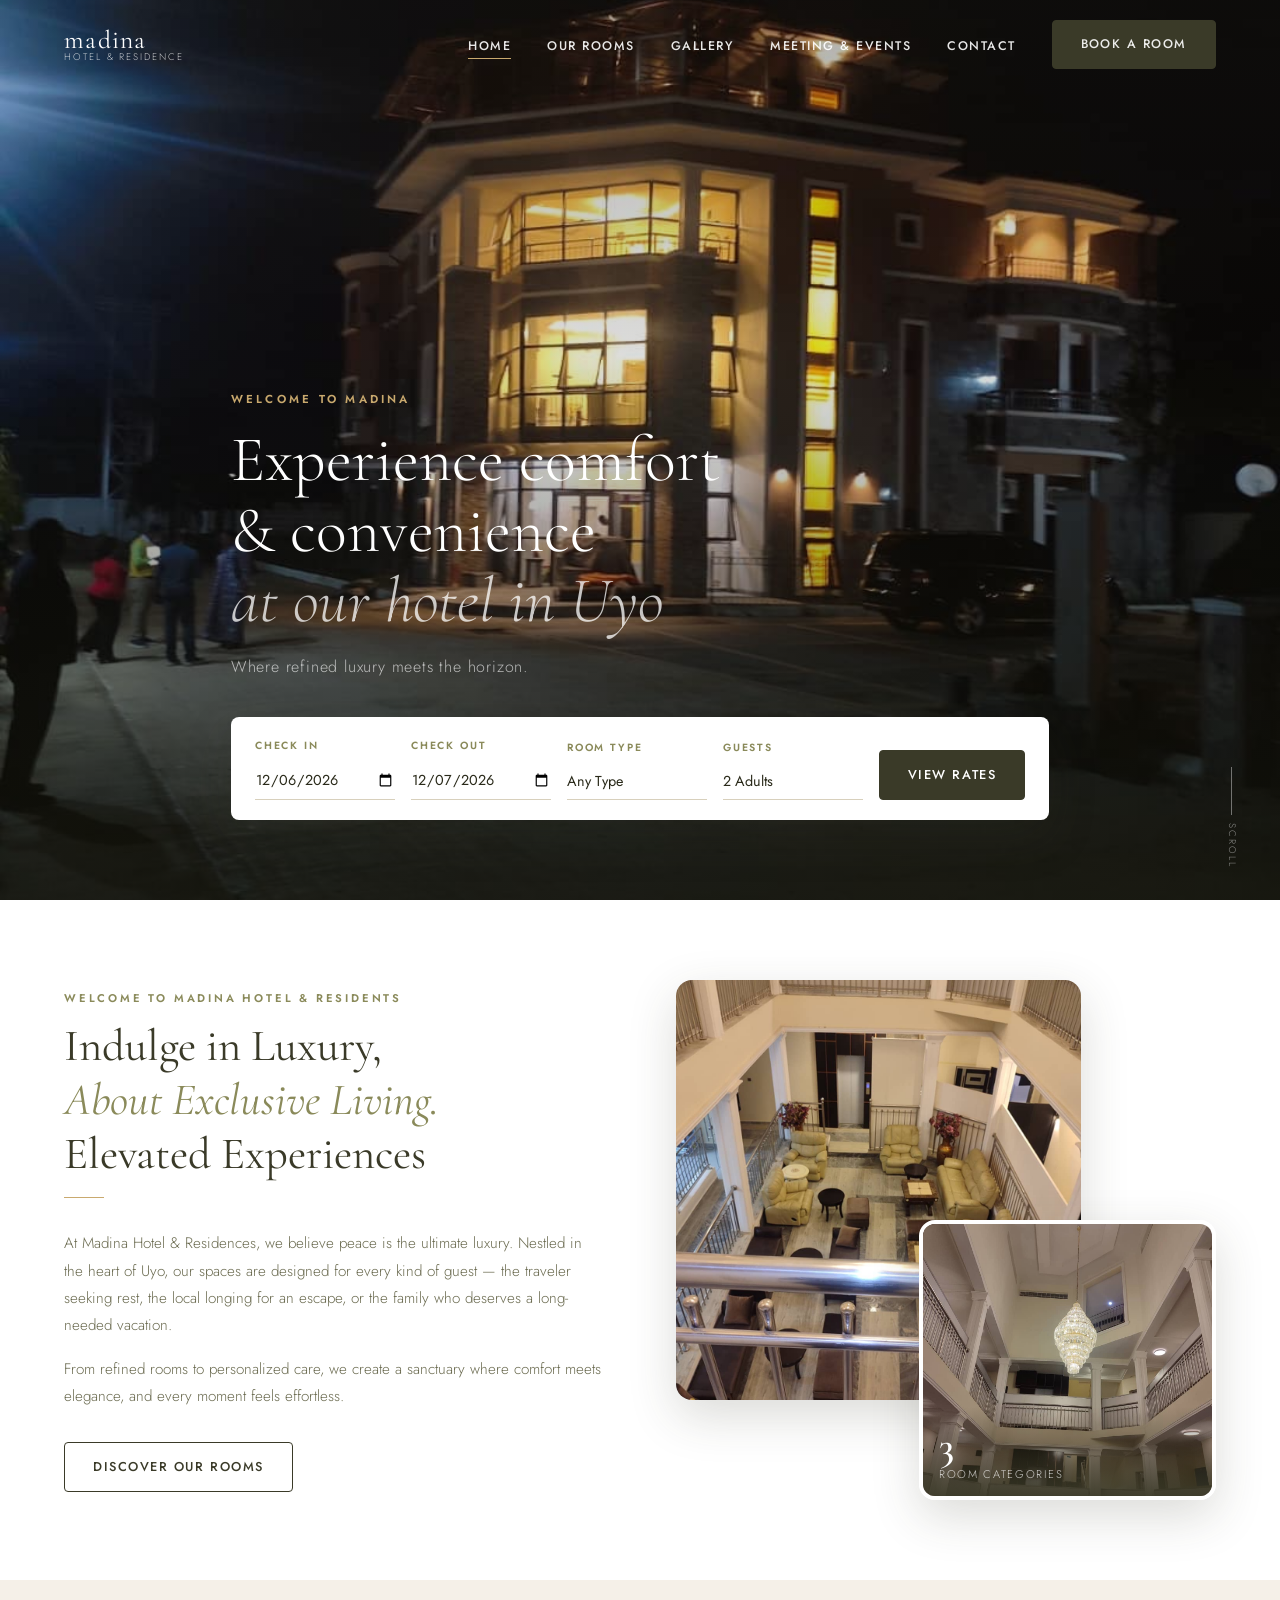
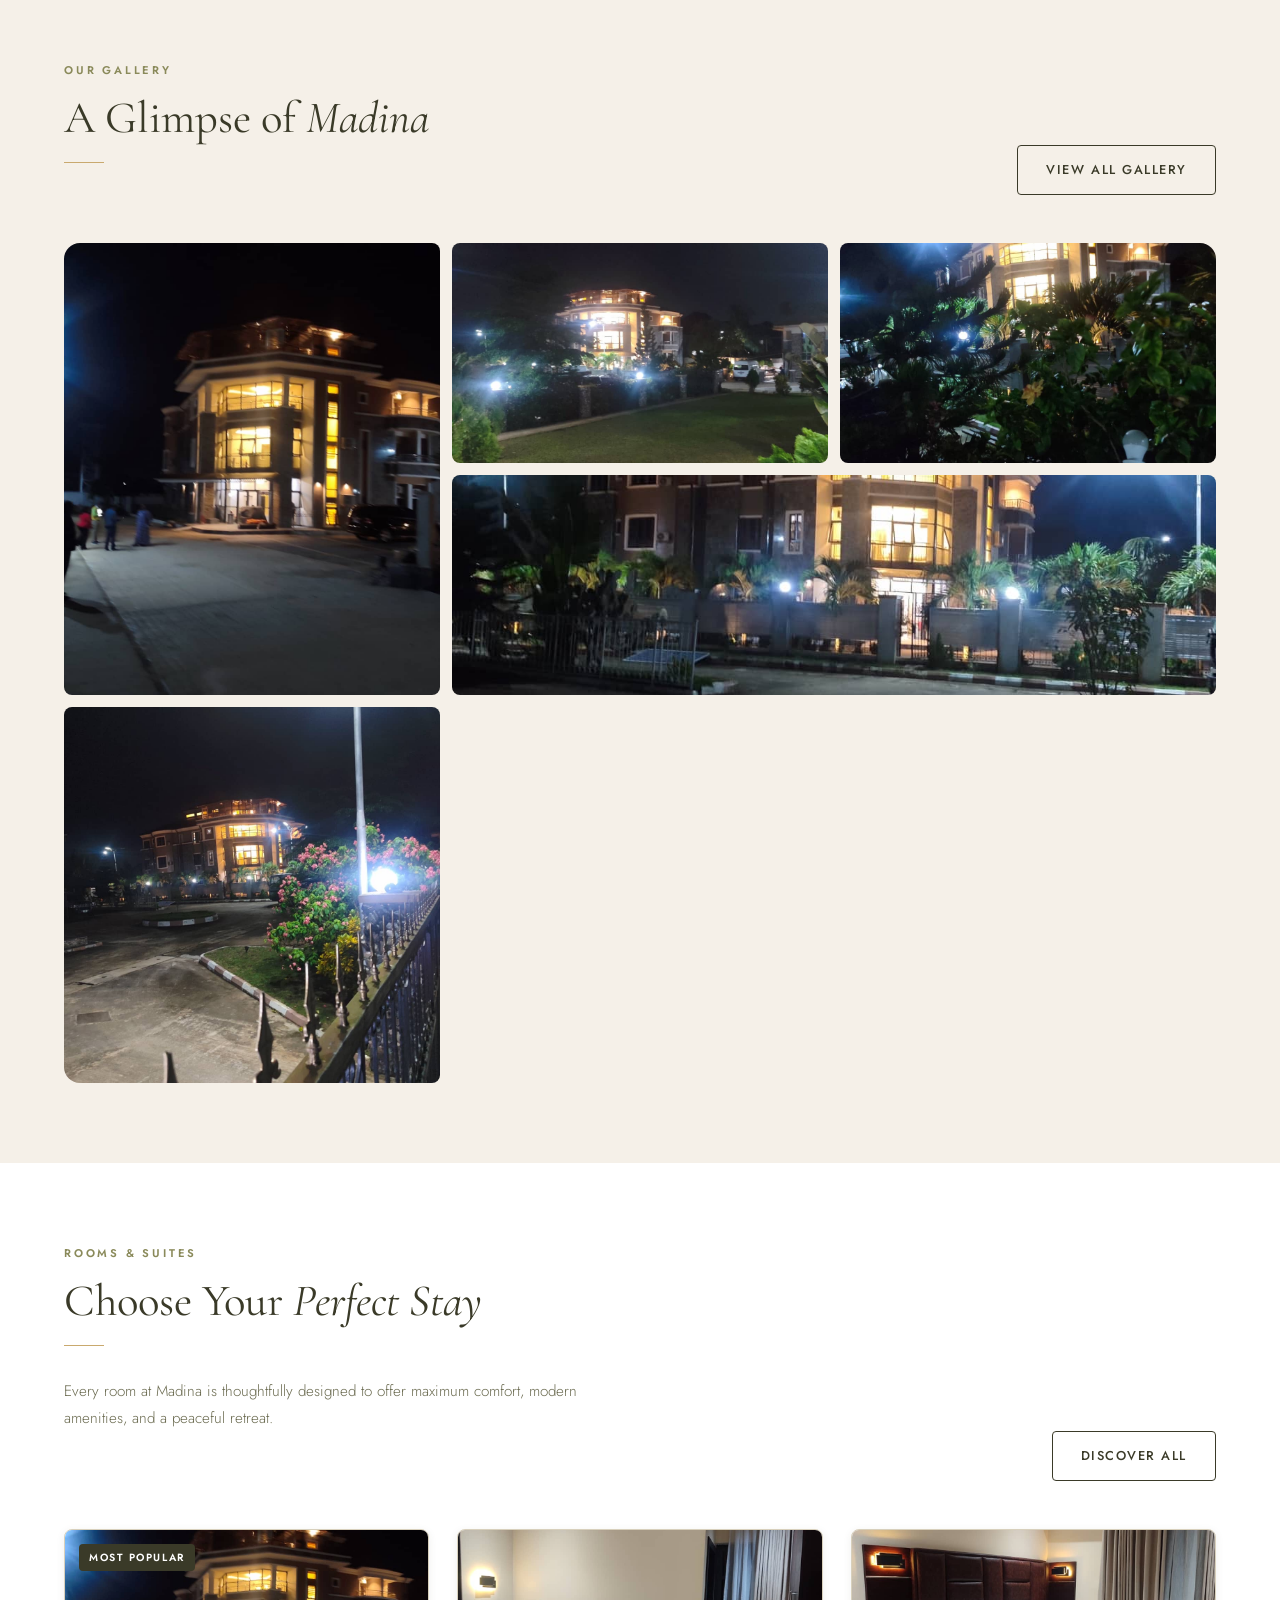
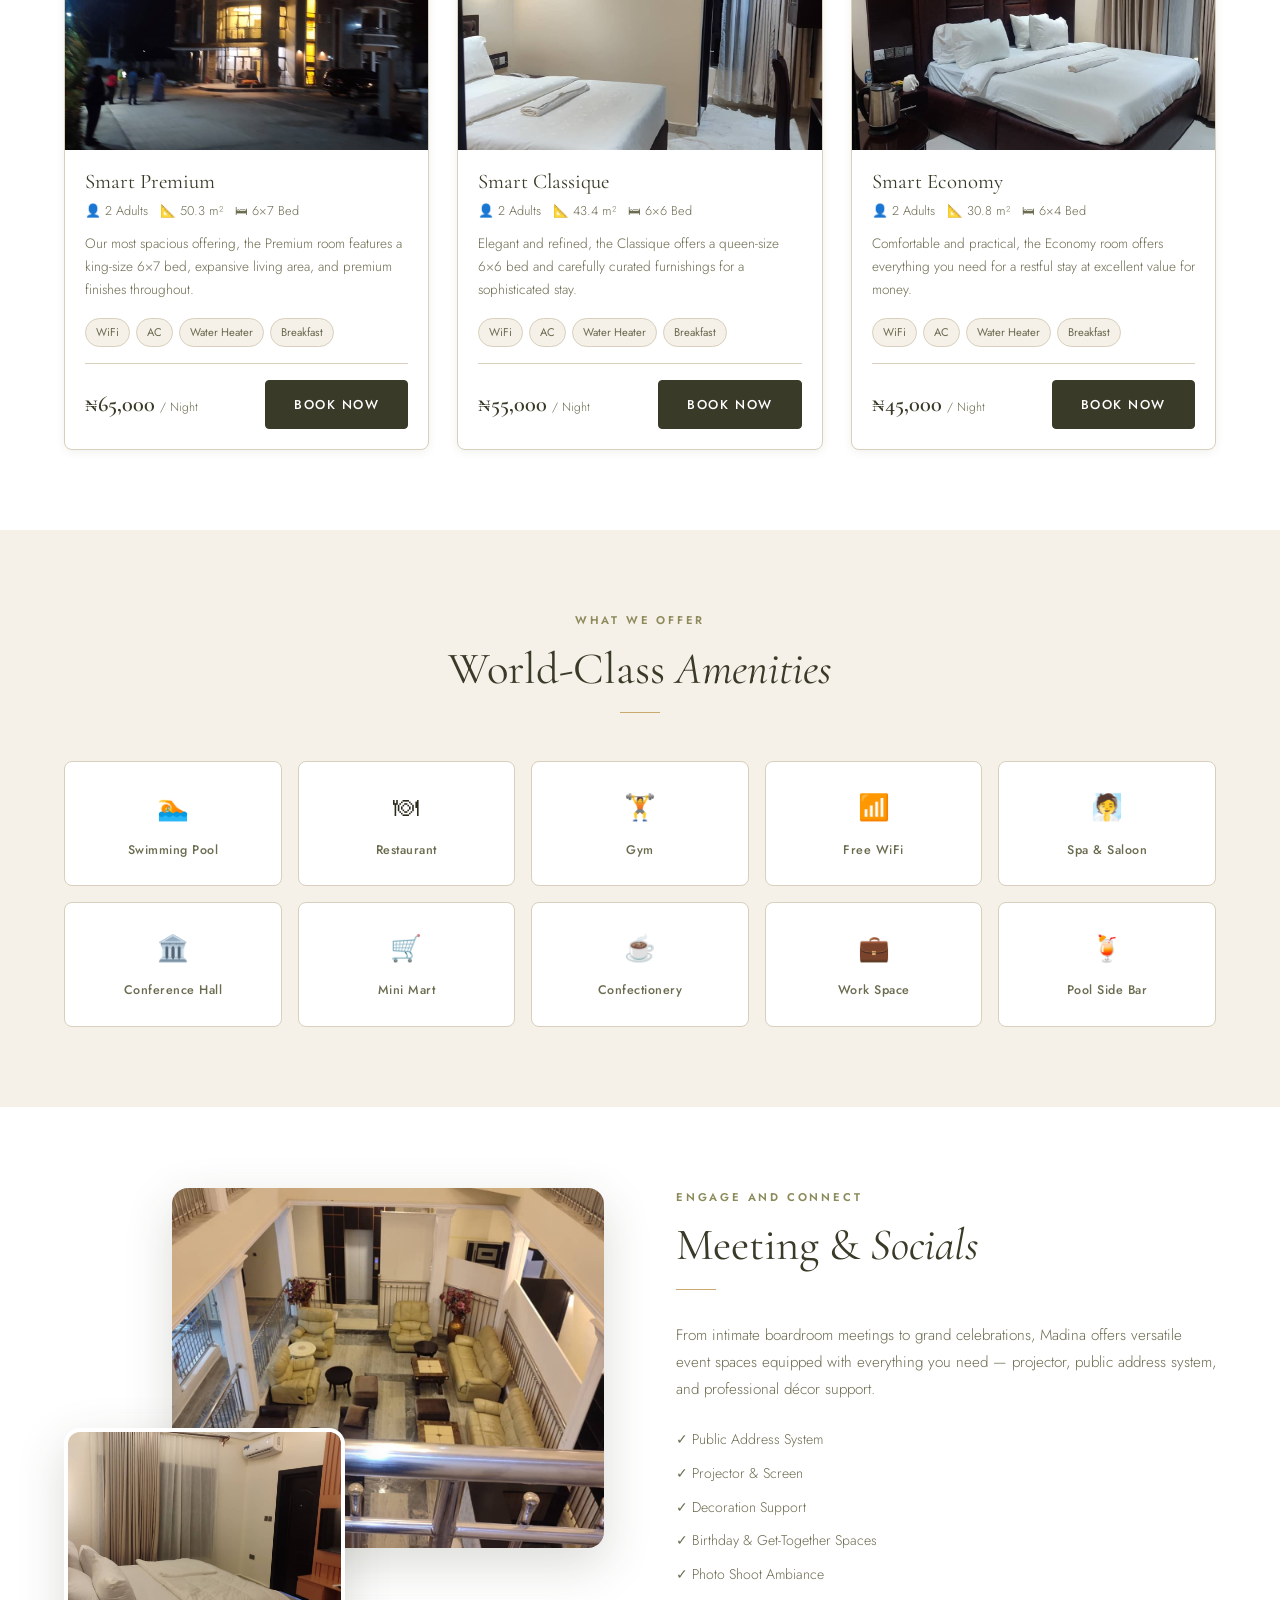
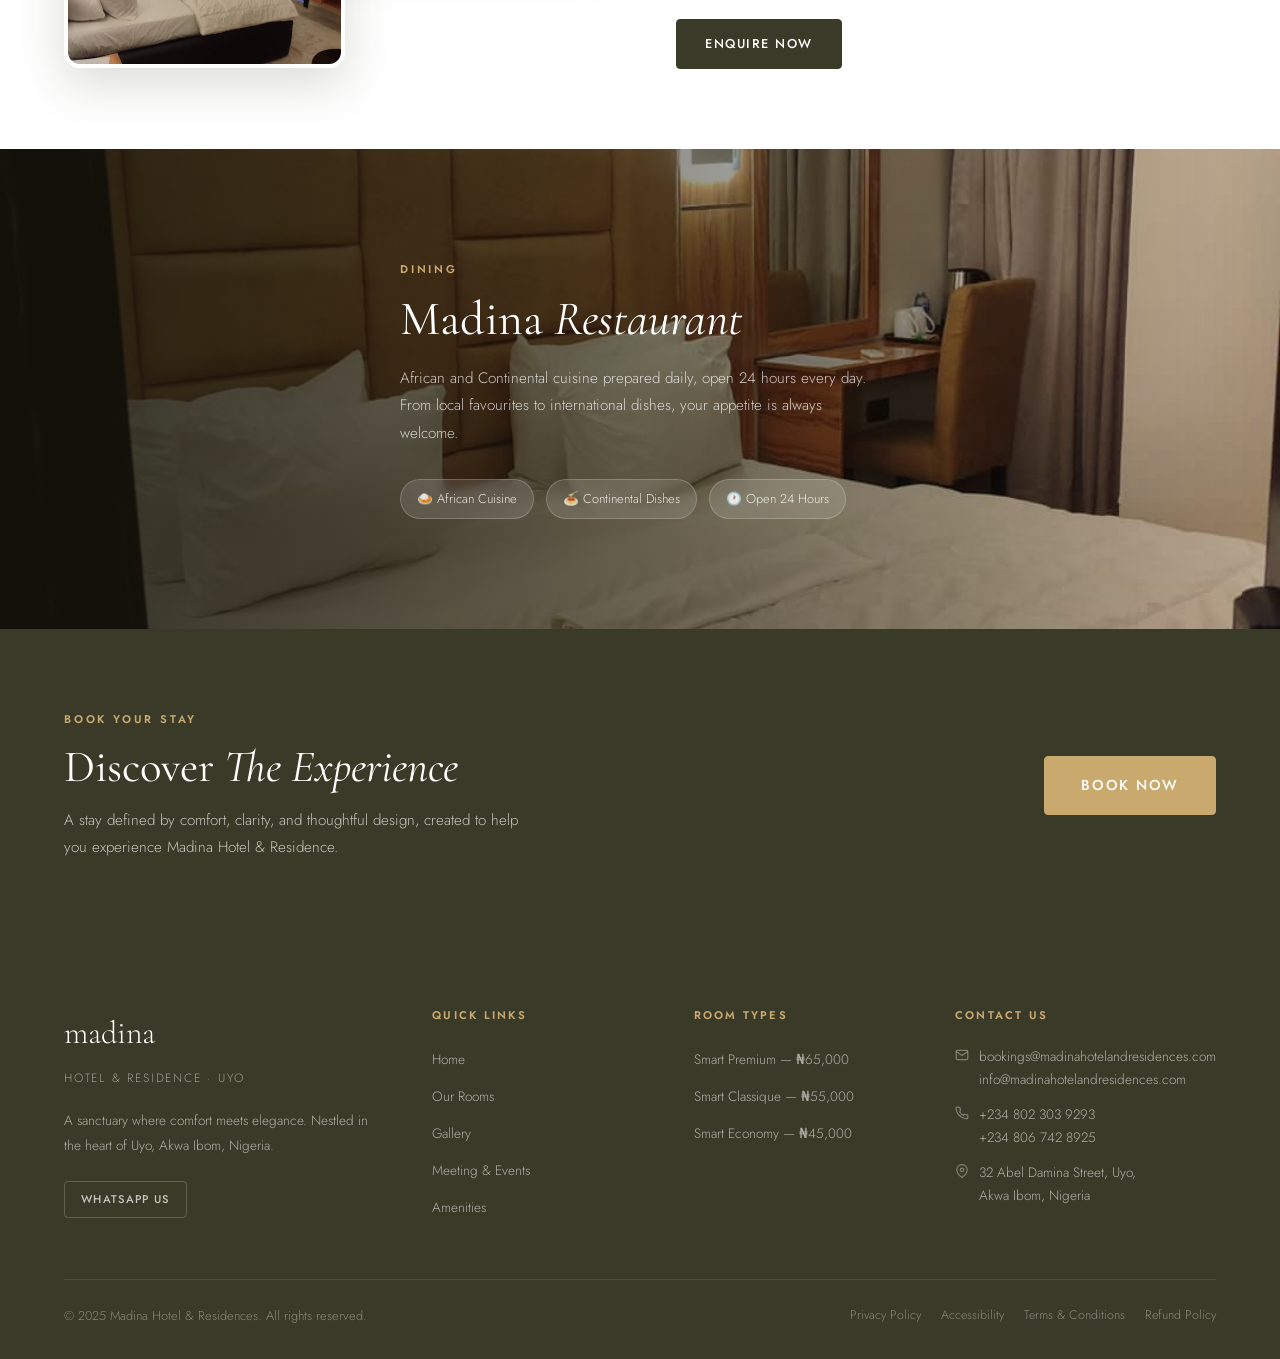
==== commit 2a56affd: "Add files via upload" ====
--- a/index.html
+++ b/index.html
@@ -43,7 +43,7 @@
   <section class="hero">
     <div class="hero-bg">
       <img
-        src="https://images.unsplash.com/photo-1566073771259-6a8506099945?w=1800&q=85"
+        src="assets/images/exterior-front.jpeg"
         alt="Madina Hotel interior"
         class="hero-bg-img"
       />
@@ -136,13 +136,13 @@
       <div class="welcome-images">
         <div class="welcome-img-main">
           <img
-            src="https://images.unsplash.com/photo-1618773928121-c32242e63f39?w=800&q=80"
+            src="assets/images/lobby-lounge.jpeg"
             alt="Elegant hotel room"
           />
         </div>
         <div class="welcome-img-secondary">
           <img
-            src="https://images.unsplash.com/photo-1551882547-ff40c63fe5fa?w=500&q=80"
+            src="assets/images/lobby-chandelier.jpeg"
             alt="Hotel lounge"
           />
           <div class="welcome-stat">
@@ -170,19 +170,19 @@
 
       <div class="gallery-grid">
         <div class="gallery-item gallery-item--tall">
-          <img src="https://images.unsplash.com/photo-1631049307264-da0ec9d70304?w=800&q=80" alt="Hotel room" />
+          <img src="assets/images/room-premium-1.jpeg" alt="Hotel room" />
         </div>
         <div class="gallery-item">
-          <img src="https://images.unsplash.com/photo-1578683010236-d716f9a3f461?w=600&q=80" alt="Lobby" />
+          <img src="assets/images/exterior-wide.jpeg" alt="Lobby" />
         </div>
         <div class="gallery-item">
-          <img src="https://images.unsplash.com/photo-1582719478250-c89cae4dc85b?w=600&q=80" alt="Suite" />
+          <img src="assets/images/exterior-garden.jpeg" alt="Suite" />
         </div>
         <div class="gallery-item gallery-item--wide">
-          <img src="https://images.unsplash.com/photo-1520250497591-112f2f40a3f4?w=1000&q=80" alt="Pool" />
+          <img src="assets/images/exterior-gate.jpeg" alt="Pool" />
         </div>
         <div class="gallery-item">
-          <img src="https://images.unsplash.com/photo-1414235077428-338989a2e8c0?w=600&q=80" alt="Restaurant" />
+          <img src="assets/images/exterior-flowers.jpeg" alt="Restaurant" />
         </div>
       </div>
     </div>
@@ -212,7 +212,7 @@
           <div class="room-card-image-wrap">
             <img
               class="room-card-image"
-              src="https://images.unsplash.com/photo-1631049307264-da0ec9d70304?w=700&q=80"
+              src="assets/images/room-premium-1.jpeg"
               alt="Smart Premium Room"
             />
             <span class="room-card-badge">Most Popular</span>
@@ -246,7 +246,7 @@
           <div class="room-card-image-wrap">
             <img
               class="room-card-image"
-              src="https://images.unsplash.com/photo-1618773928121-c32242e63f39?w=700&q=80"
+              src="assets/images/room-classique-1.jpeg"
               alt="Smart Classique Room"
             />
           </div>
@@ -279,7 +279,7 @@
           <div class="room-card-image-wrap">
             <img
               class="room-card-image"
-              src="https://images.unsplash.com/photo-1505693314120-0d443867891c?w=700&q=80"
+              src="assets/images/room-economy-1.jpeg"
               alt="Smart Economy Room"
             />
           </div>
@@ -373,12 +373,12 @@
     <div class="container meeting-grid">
       <div class="meeting-images">
         <img
-          src="https://images.unsplash.com/photo-1511578314322-379afb476865?w=800&q=80"
+          src="assets/images/lobby-lounge.jpeg"
           alt="Conference room"
           class="meeting-img-main"
         />
         <img
-          src="https://images.unsplash.com/photo-1517457373958-b7bdd4587205?w=500&q=80"
+          src="assets/images/exterior-lawn.jpeg"
           alt="Event space"
           class="meeting-img-secondary"
         />
@@ -412,7 +412,7 @@
   <section class="restaurant-banner">
     <div class="restaurant-bg">
       <img
-        src="https://images.unsplash.com/photo-1414235077428-338989a2e8c0?w=1600&q=80"
+        src="assets/images/exterior-close.jpeg"
         alt="Madina Restaurant"
       />
       <div class="restaurant-overlay"></div>
--- a/css/style.css
+++ b/css/style.css
@@ -661,7 +661,7 @@
   content: '';
   position: absolute;
   inset: 0;
-  background: url('https://images.unsplash.com/photo-1631049307264-da0ec9d70304?w=1600&q=80') center/cover no-repeat;
+  background: url('../assets/images/exterior-front.jpeg') center/cover no-repeat;
   opacity: 0.25;
 }
 
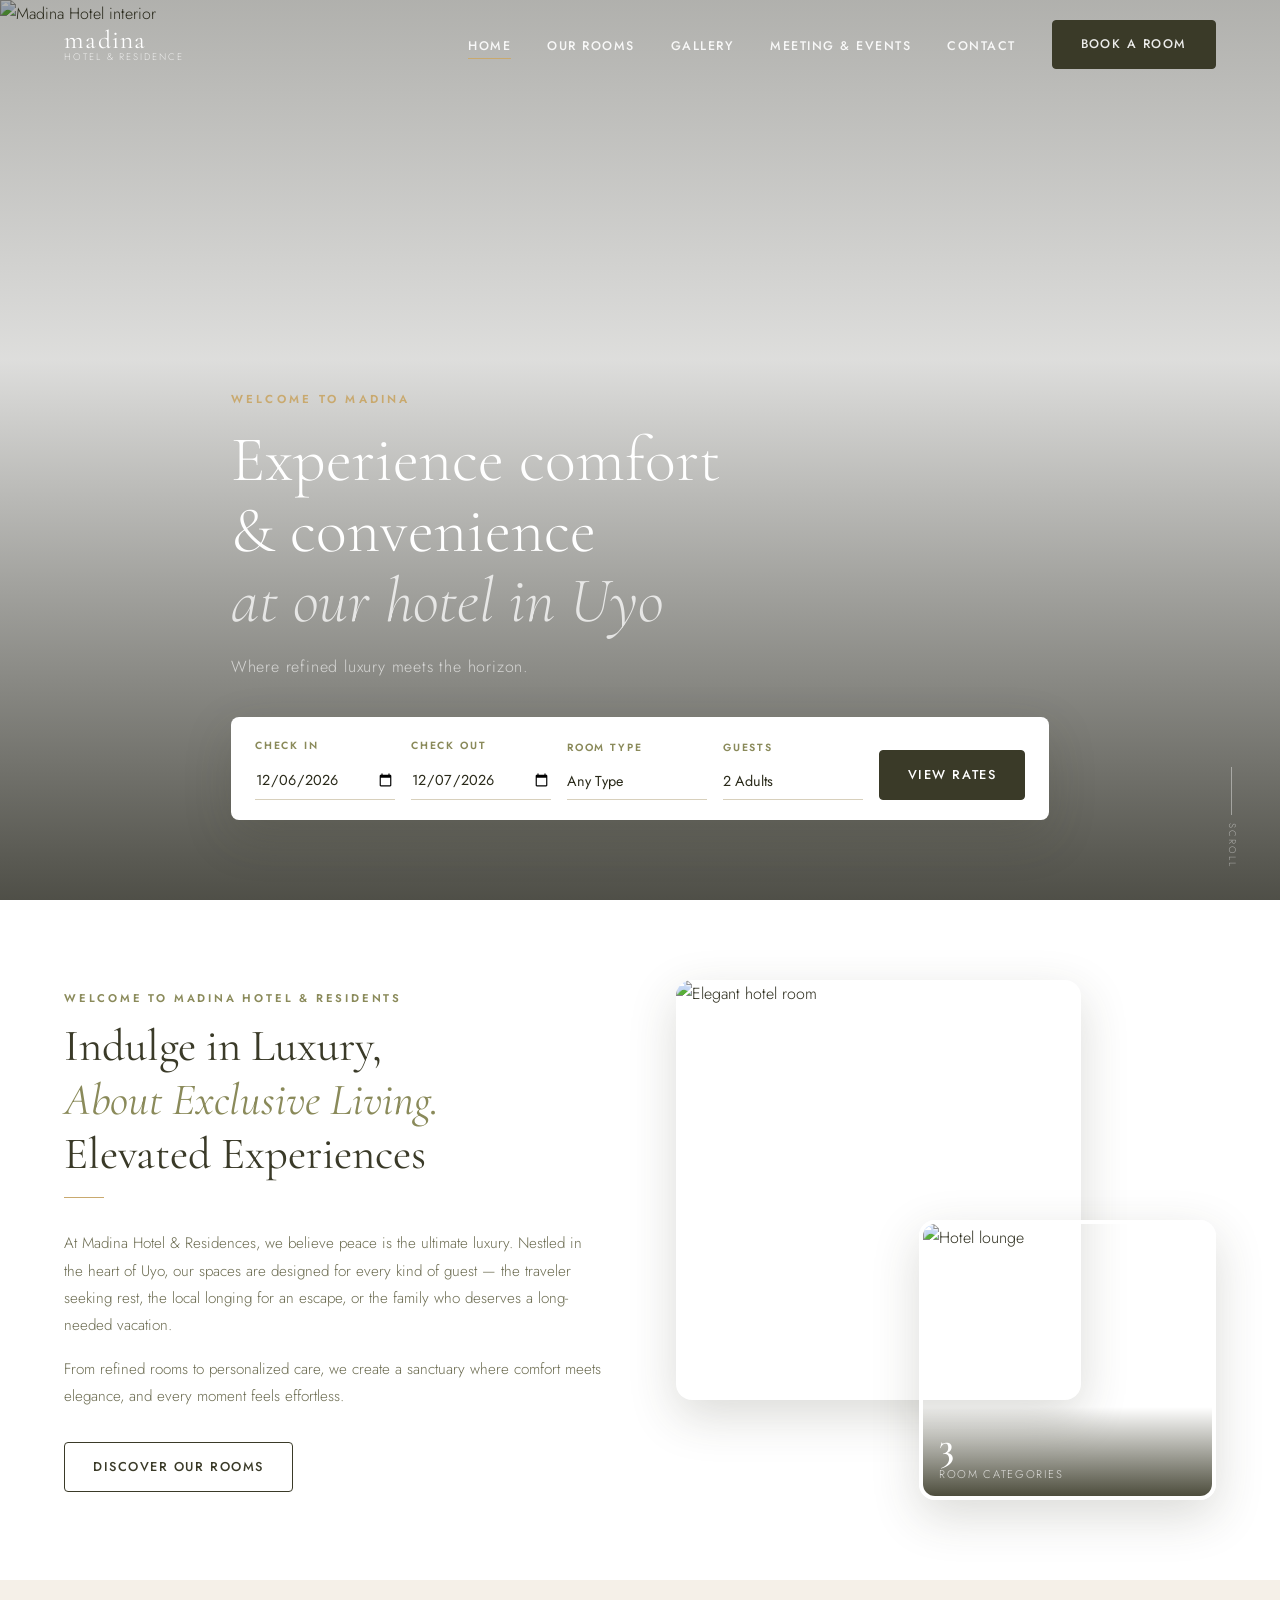
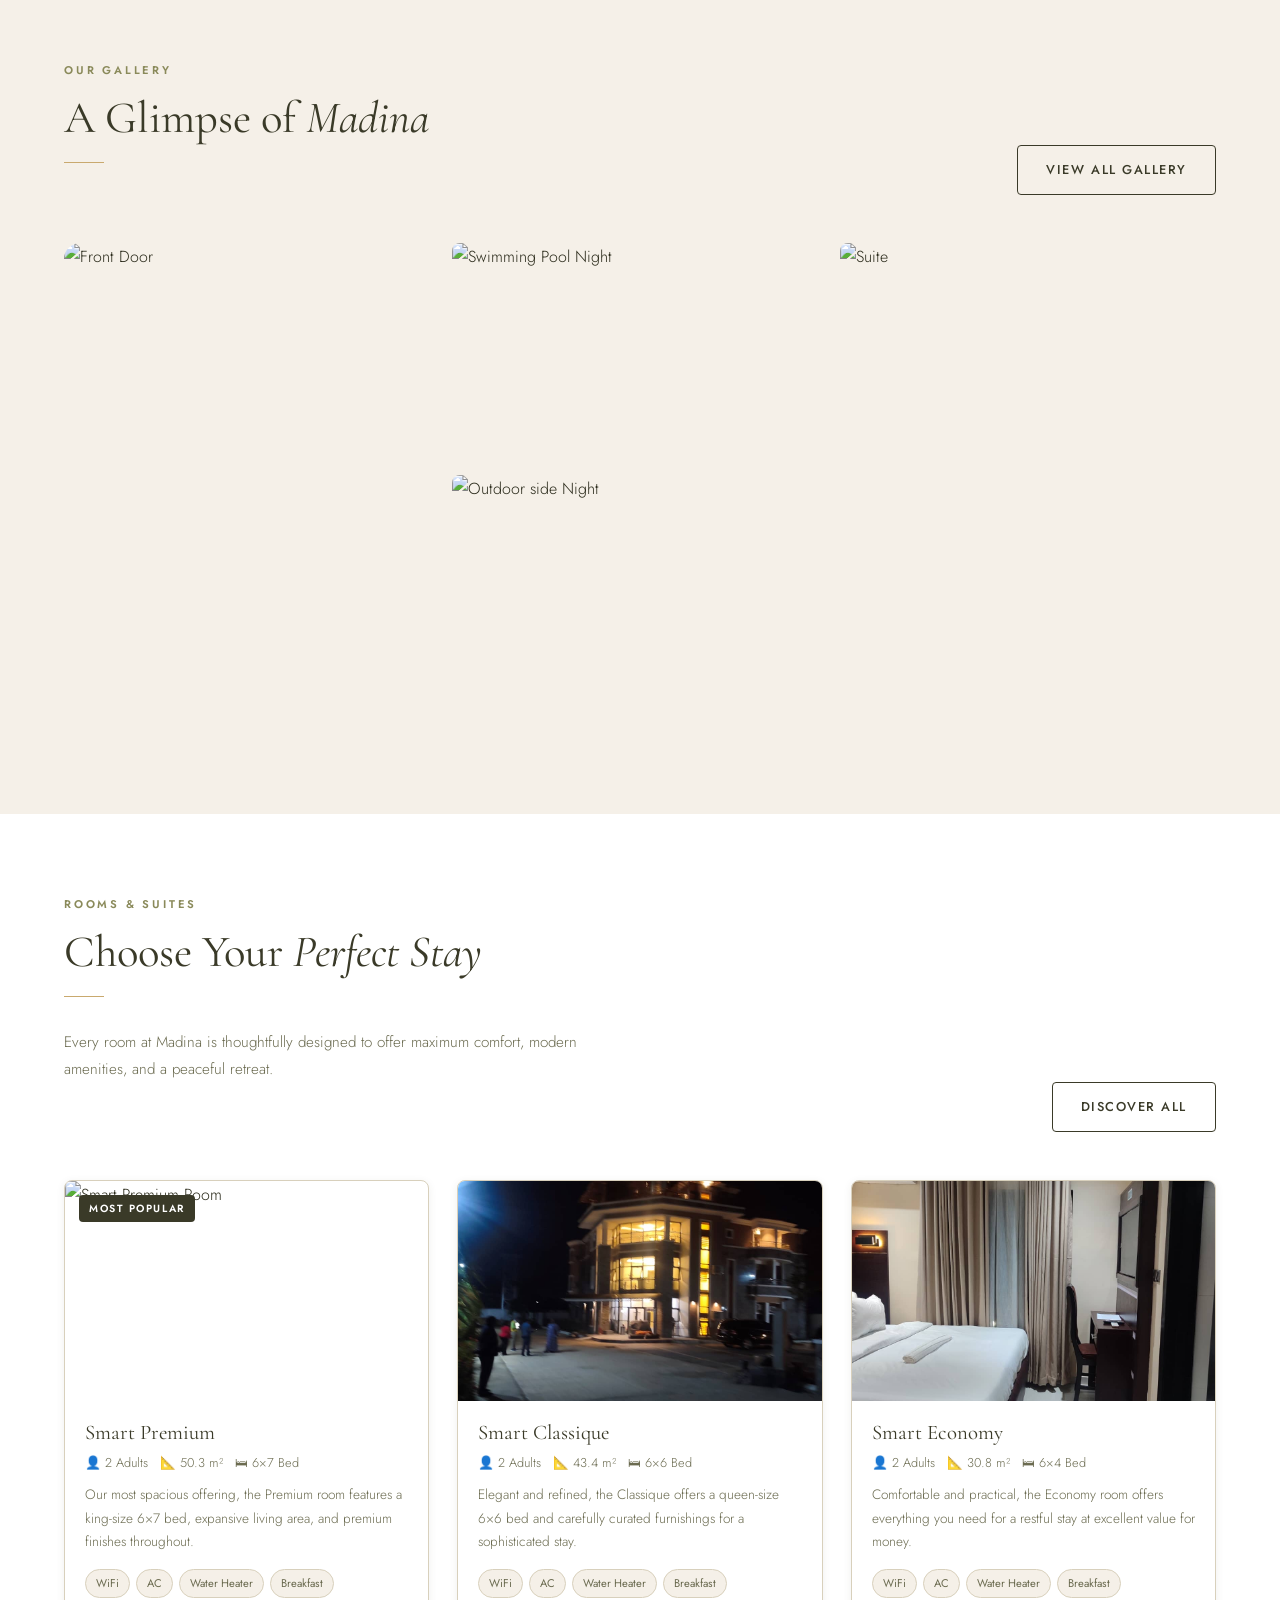
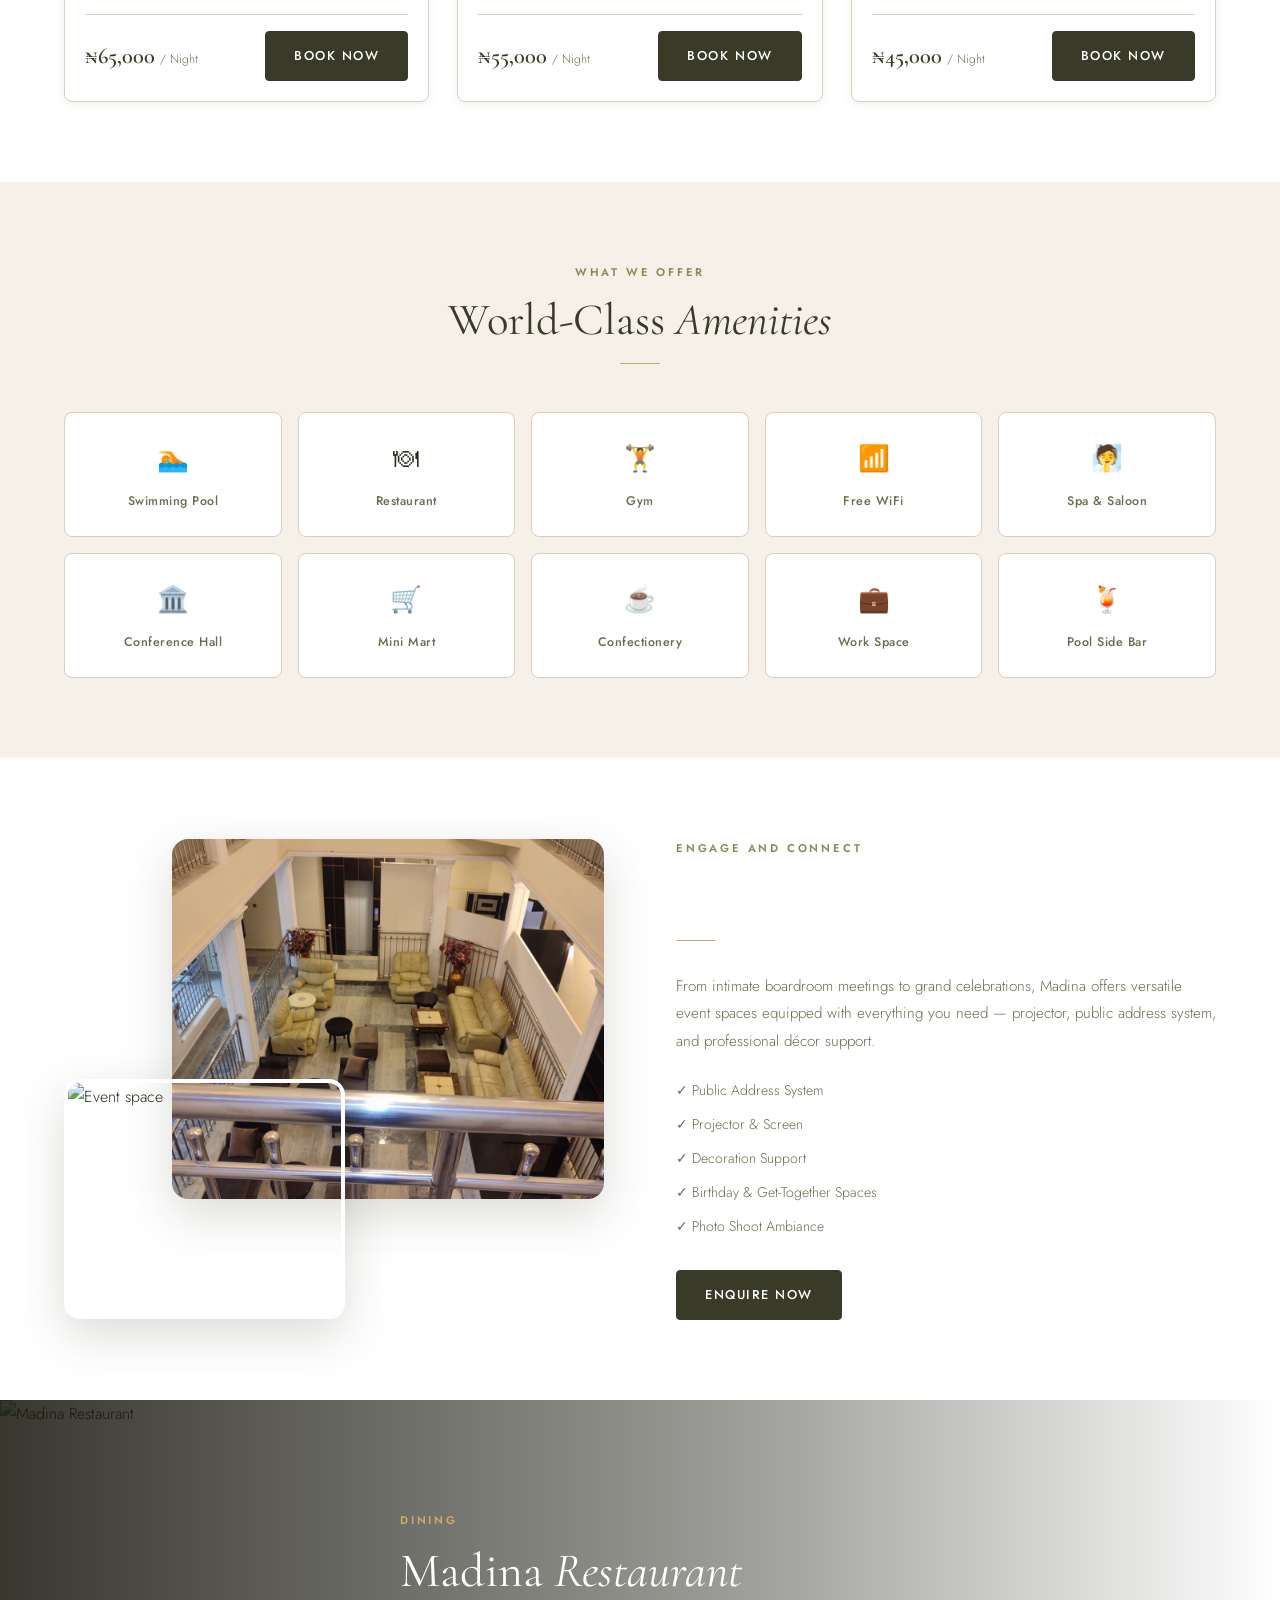
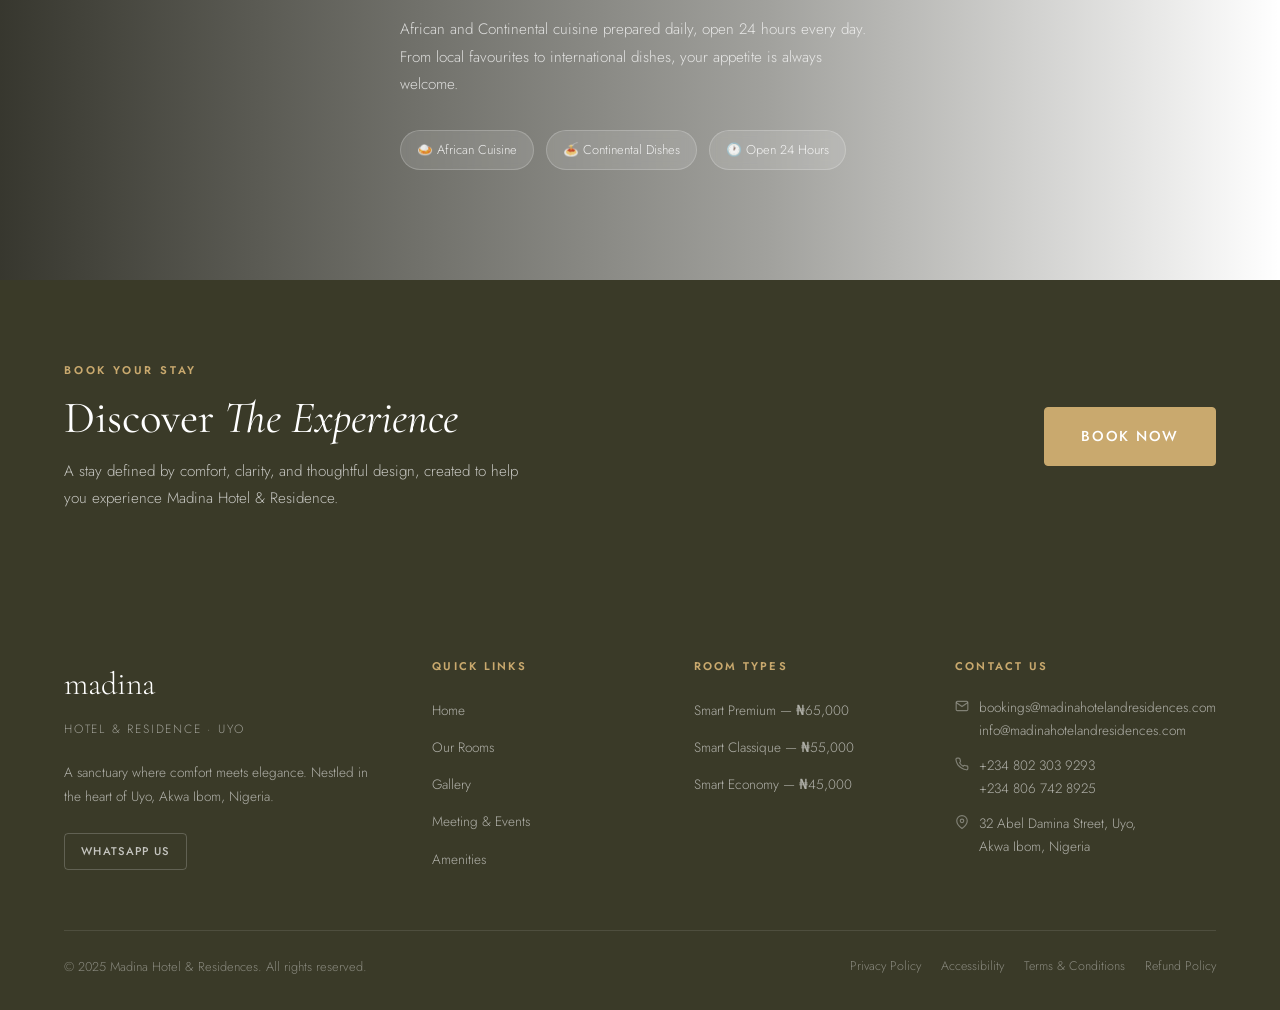
==== commit d0372e6a: "Add files via upload" ====
--- a/index.html
+++ b/index.html
@@ -43,7 +43,7 @@
   <section class="hero">
     <div class="hero-bg">
       <img
-        src="assets/images/exterior-front.jpeg"
+        src="assets/images/hero-main.jpeg"
         alt="Madina Hotel interior"
         class="hero-bg-img"
       />
@@ -136,13 +136,13 @@
       <div class="welcome-images">
         <div class="welcome-img-main">
           <img
-            src="assets/images/lobby-lounge.jpeg"
+            src="assets/images/reception-3.jpeg"
             alt="Elegant hotel room"
           />
         </div>
         <div class="welcome-img-secondary">
           <img
-            src="assets/images/lobby-chandelier.jpeg"
+            src="assets/images/reception-1.jpeg"
             alt="Hotel lounge"
           />
           <div class="welcome-stat">
@@ -170,19 +170,19 @@
 
       <div class="gallery-grid">
         <div class="gallery-item gallery-item--tall">
-          <img src="assets/images/room-premium-1.jpeg" alt="Hotel room" />
+          <img src="assets/images/Frontdoor.jpeg" alt="Front Door" />
         </div>
         <div class="gallery-item">
-          <img src="assets/images/exterior-wide.jpeg" alt="Lobby" />
+          <img src="assets/images/ext-night-palms.jpeg" alt="Swimming Pool Night" />
         </div>
         <div class="gallery-item">
-          <img src="assets/images/exterior-garden.jpeg" alt="Suite" />
+          <img src="assets/images/pool-day.jpeg" alt="Suite" />
         </div>
         <div class="gallery-item gallery-item--wide">
-          <img src="assets/images/exterior-gate.jpeg" alt="Pool" />
+          <img src="assets/images/ext-night-main.jpeg" alt="Outdoor side Night" />
         </div>
         <div class="gallery-item">
-          <img src="assets/images/exterior-flowers.jpeg" alt="Restaurant" />
+          <img src="assets/images/ext-night-entrance.jpeg" alt="Restaurant" />
         </div>
       </div>
     </div>
@@ -212,7 +212,7 @@
           <div class="room-card-image-wrap">
             <img
               class="room-card-image"
-              src="assets/images/room-premium-1.jpeg"
+              src="assets/images/entrance-day.jpeg"
               alt="Smart Premium Room"
             />
             <span class="room-card-badge">Most Popular</span>
@@ -246,7 +246,7 @@
           <div class="room-card-image-wrap">
             <img
               class="room-card-image"
-              src="assets/images/room-classique-1.jpeg"
+              src="assets/images/room-premium-1.jpeg"
               alt="Smart Classique Room"
             />
           </div>
@@ -279,7 +279,7 @@
           <div class="room-card-image-wrap">
             <img
               class="room-card-image"
-              src="assets/images/room-economy-1.jpeg"
+              src="assets/images/room-classique-2.jpeg"
               alt="Smart Economy Room"
             />
           </div>
@@ -374,11 +374,11 @@
       <div class="meeting-images">
         <img
           src="assets/images/lobby-lounge.jpeg"
-          alt="Conference room"
+alt="Reception area"
           class="meeting-img-main"
         />
         <img
-          src="assets/images/exterior-lawn.jpeg"
+          src="assets/images/staff-team.jpeg"
           alt="Event space"
           class="meeting-img-secondary"
         />
@@ -412,7 +412,7 @@
   <section class="restaurant-banner">
     <div class="restaurant-bg">
       <img
-        src="assets/images/exterior-close.jpeg"
+        src="assets/images/Restaurant.png"
         alt="Madina Restaurant"
       />
       <div class="restaurant-overlay"></div>
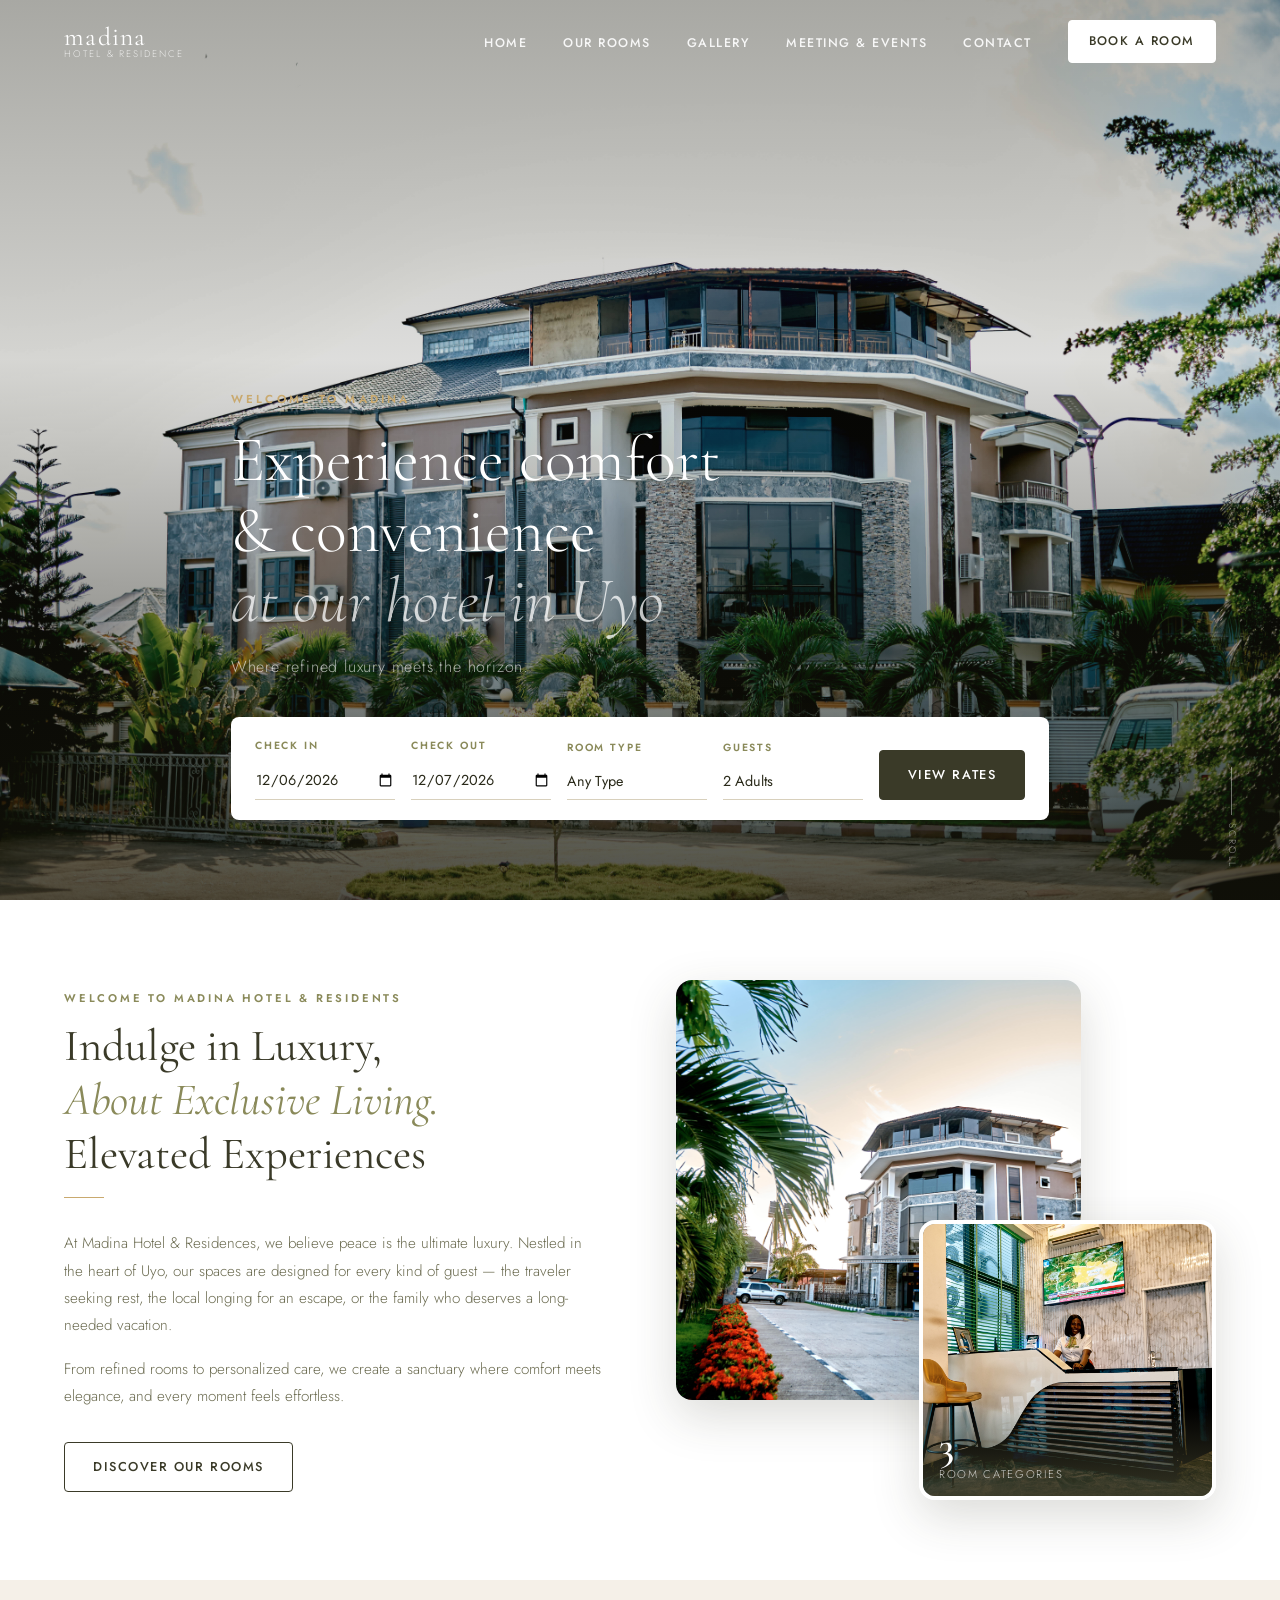
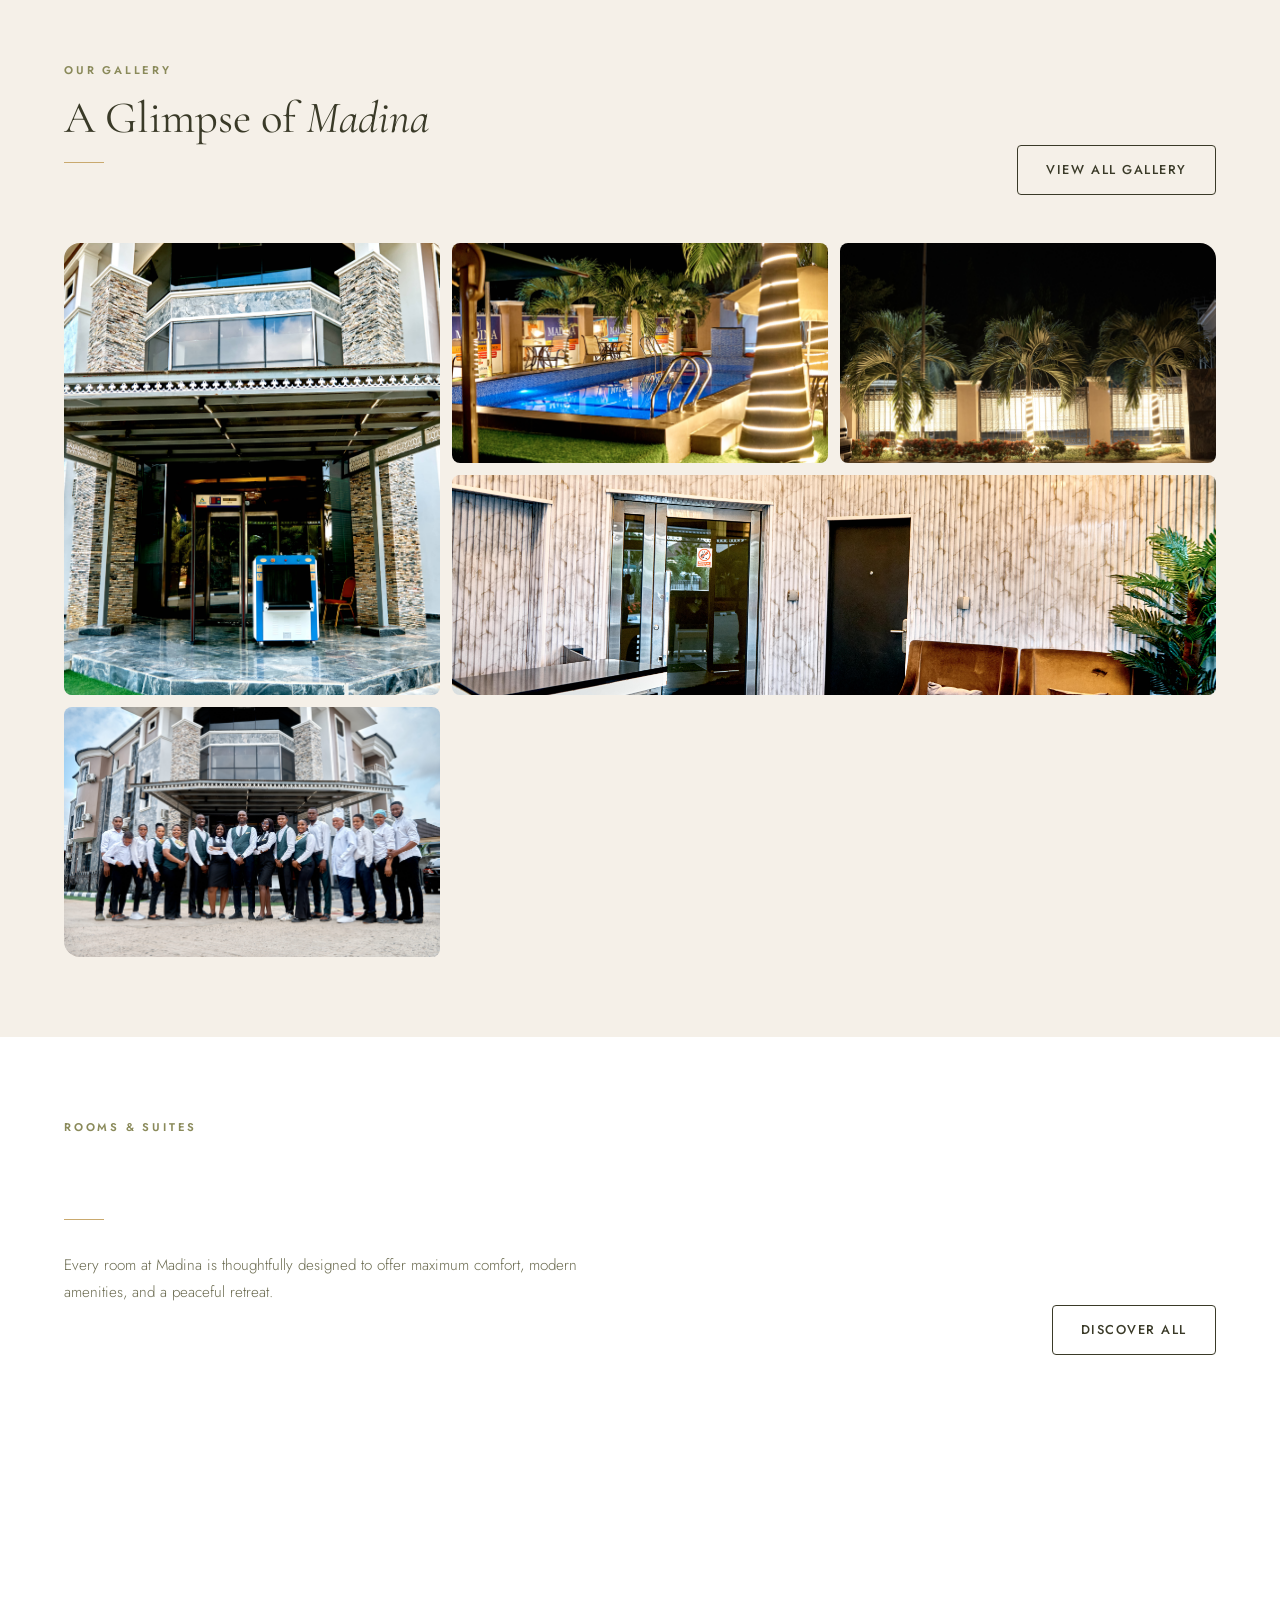
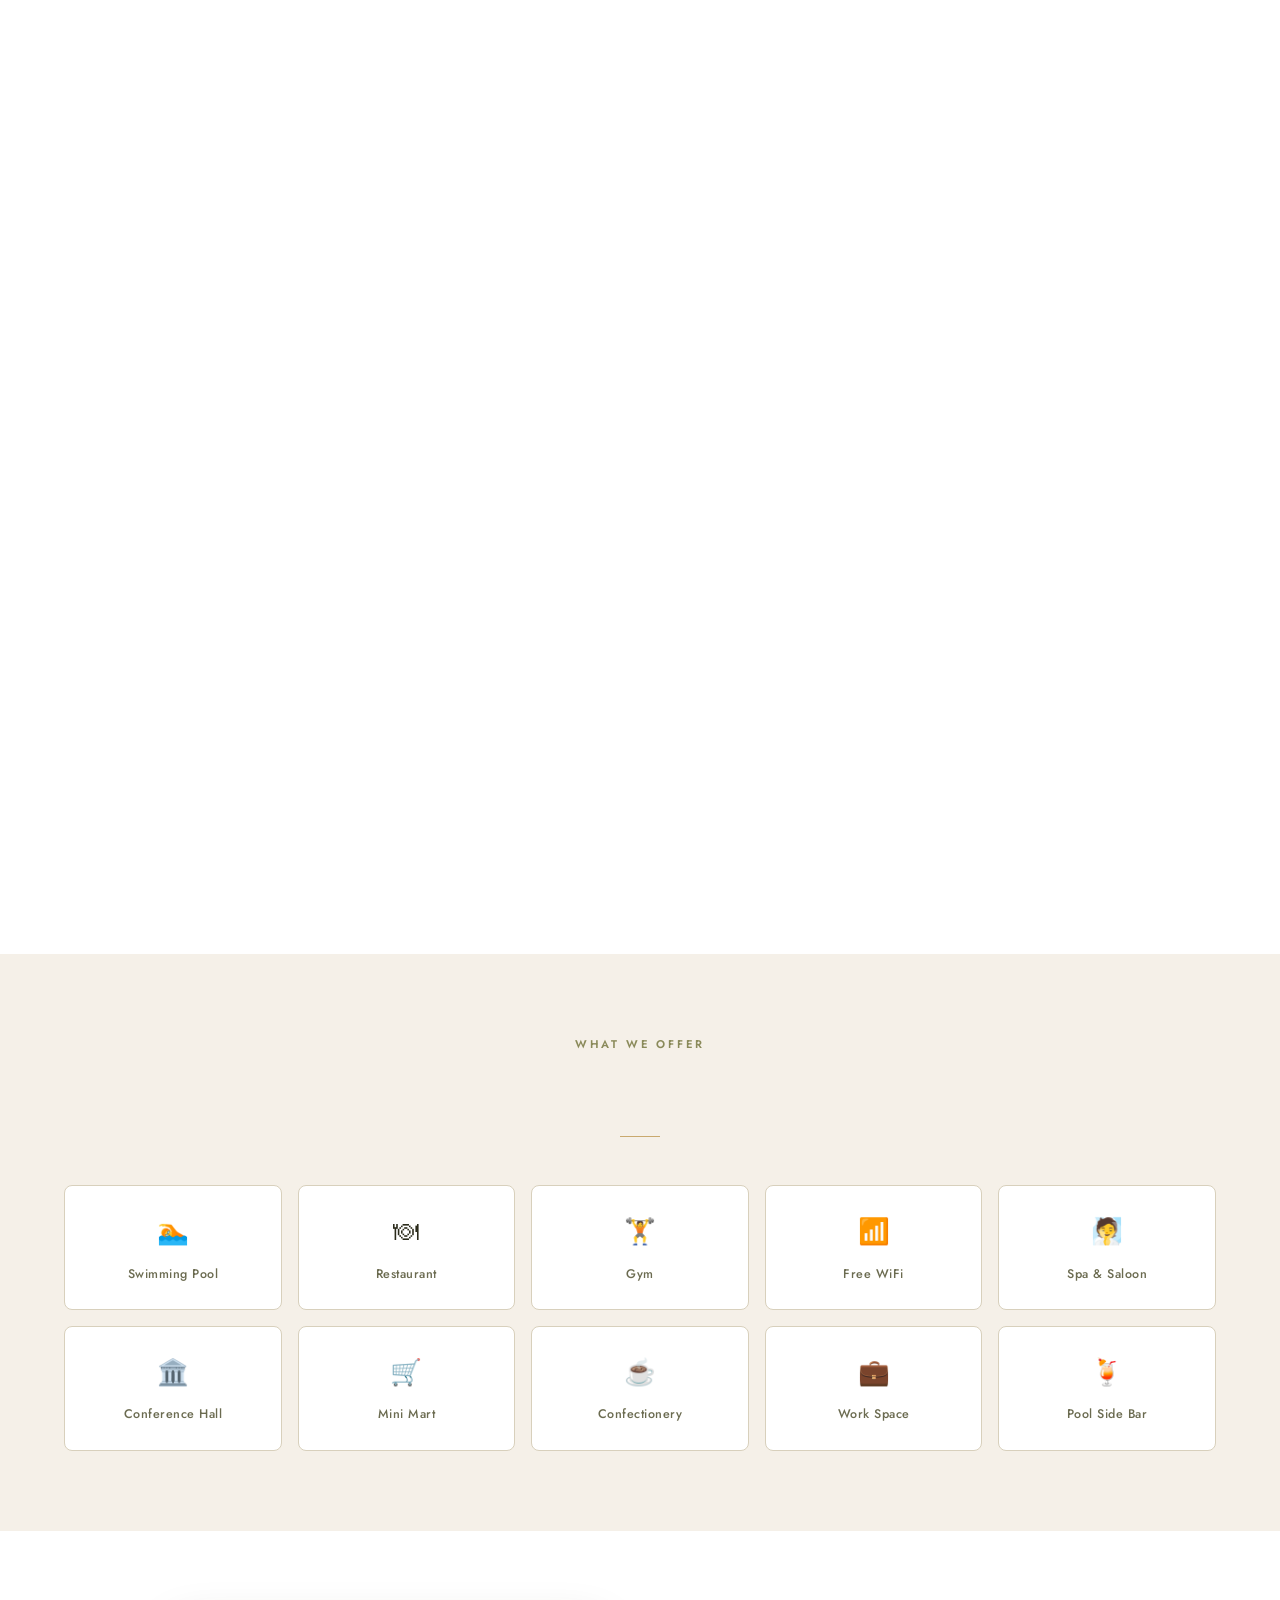
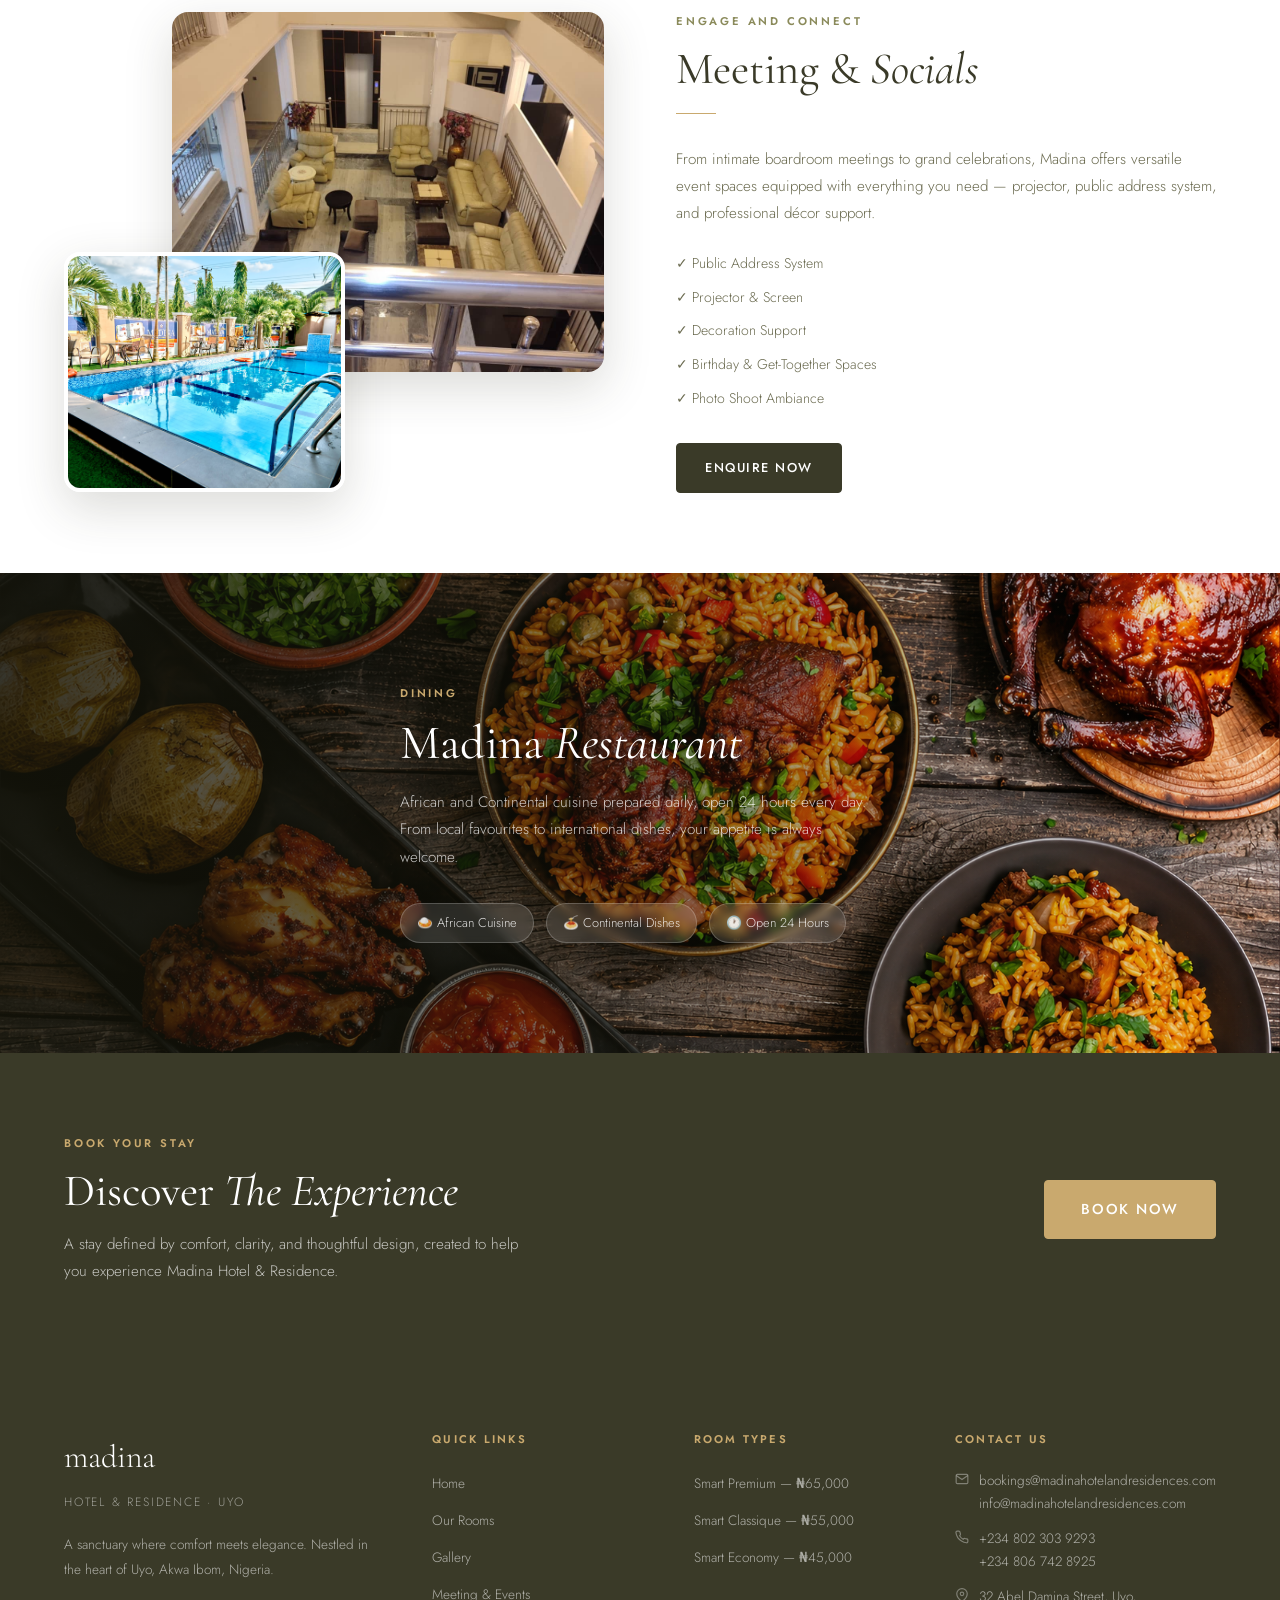
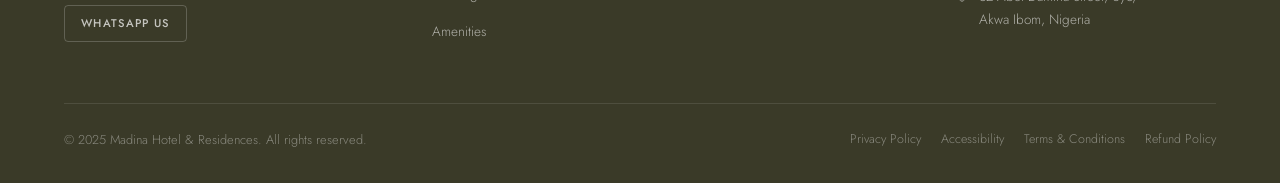
==== commit 5d01d390: "Change room prices to USD and add family room Updated room prices to USD and added a new family room" ====
--- a/index.html
+++ b/index.html
@@ -235,7 +235,7 @@
               <span class="amenity-tag">Breakfast</span>
             </div>
             <div class="room-card-footer">
-              <div class="room-price">₦65,000 <span>/ Night</span></div>
+              <div class="room-price">$70 <span>/ Night</span></div>
               <a href="room-detail.html?type=premium" class="btn btn-primary">Book Now</a>
             </div>
           </div>
@@ -268,7 +268,7 @@
               <span class="amenity-tag">Breakfast</span>
             </div>
             <div class="room-card-footer">
-              <div class="room-price">₦55,000 <span>/ Night</span></div>
+              <div class="room-price">$65 <span>/ Night</span></div>
               <a href="room-detail.html?type=classique" class="btn btn-primary">Book Now</a>
             </div>
           </div>
@@ -301,8 +301,41 @@
               <span class="amenity-tag">Breakfast</span>
             </div>
             <div class="room-card-footer">
-              <div class="room-price">₦45,000 <span>/ Night</span></div>
+              <div class="room-price">$55 <span>/ Night</span></div>
               <a href="room-detail.html?type=economy" class="btn btn-primary">Book Now</a>
+            </div>
+          </div>
+        </div>
+        <!-- Room Card 4 — Family -->
+        <div class="room-card">
+          <div class="room-card-image-wrap">
+            <img
+              class="room-card-image"
+              src="assets/images/room-premium-1.jpeg"
+              alt="Smart Family Room"
+            />
+            <span class="room-card-badge" style="background: var(--color-gold);">Family</span>
+          </div>
+          <div class="room-card-body">
+            <h3 class="room-card-title">Smart Family</h3>
+            <div class="room-card-meta">
+              <span>👤 4 Adults</span>
+              <span>📐 65.0 m²</span>
+              <span>🛏 Multiple Beds</span>
+            </div>
+            <p class="room-card-desc">
+              Spacious and fully equipped for families — multiple beds, generous living area,
+              complimentary breakfast for all guests, and full access to all hotel facilities.
+            </p>
+            <div class="room-card-amenities">
+              <span class="amenity-tag">WiFi</span>
+              <span class="amenity-tag">AC</span>
+              <span class="amenity-tag">Pool Access</span>
+              <span class="amenity-tag">Breakfast</span>
+            </div>
+            <div class="room-card-footer">
+              <div class="room-price">$100 <span>/ Night</span></div>
+              <a href="room-detail.html?type=family" class="btn btn-primary">Book Now</a>
             </div>
           </div>
         </div>
--- a/css/style.css
+++ b/css/style.css
@@ -299,9 +299,29 @@
   transition: width var(--transition);
 }
 
-.nav-links a:hover::after,
-.nav-links a.active::after {
-  width: 100%;
+.nav-links .btn-primary {
+  background: var(--color-white) !important;
+  color: var(--color-olive) !important;
+  border-color: var(--color-white) !important;
+  padding: 10px 20px;
+}
+
+.nav-links .btn-primary:hover {
+  background: var(--color-gold) !important;
+  color: var(--color-white) !important;
+  border-color: var(--color-gold) !important;
+}
+
+/* When scrolled — olive button with white text */
+.navbar.scrolled .nav-links .btn-primary {
+  background: var(--color-olive) !important;
+  color: var(--color-white) !important;
+  border-color: var(--color-olive) !important;
+}
+
+.navbar.scrolled .nav-links .btn-primary:hover {
+  background: var(--color-gold) !important;
+  border-color: var(--color-gold) !important;
 }
 
 /* Hamburger menu for mobile */
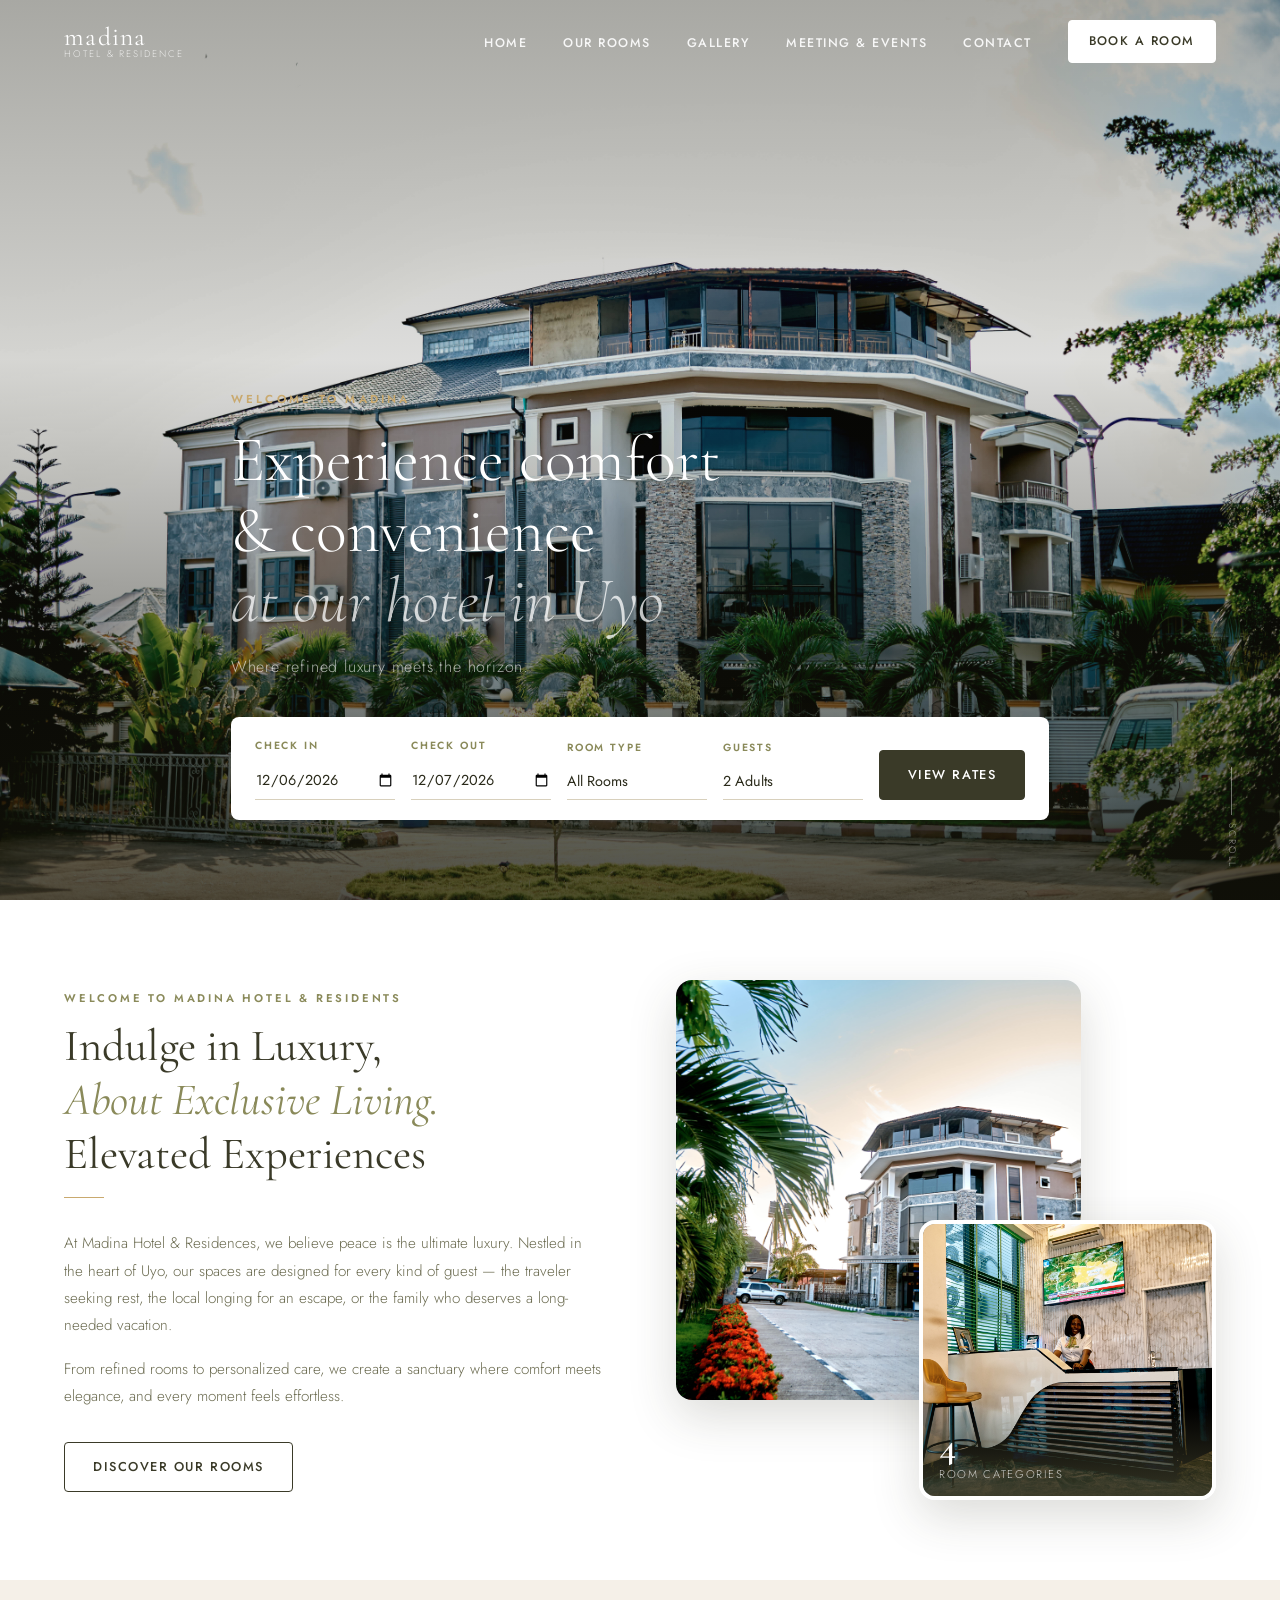
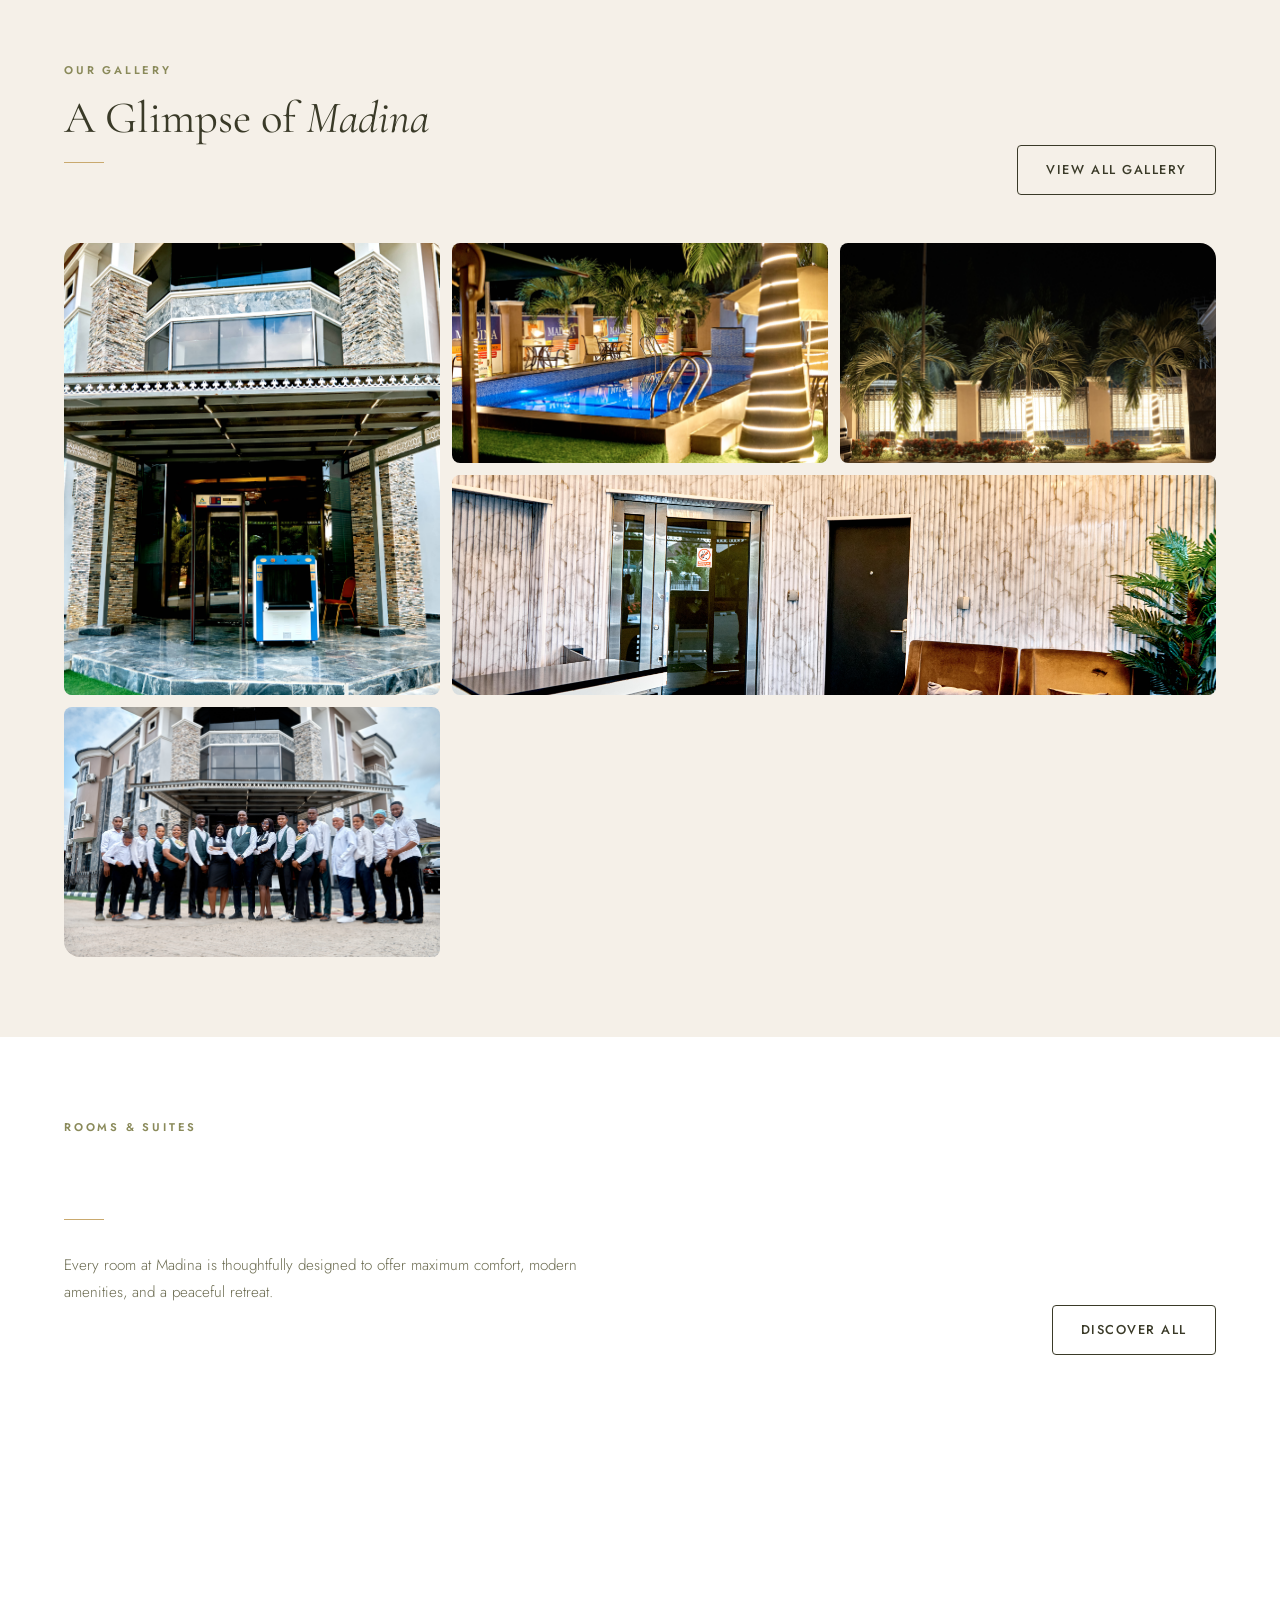
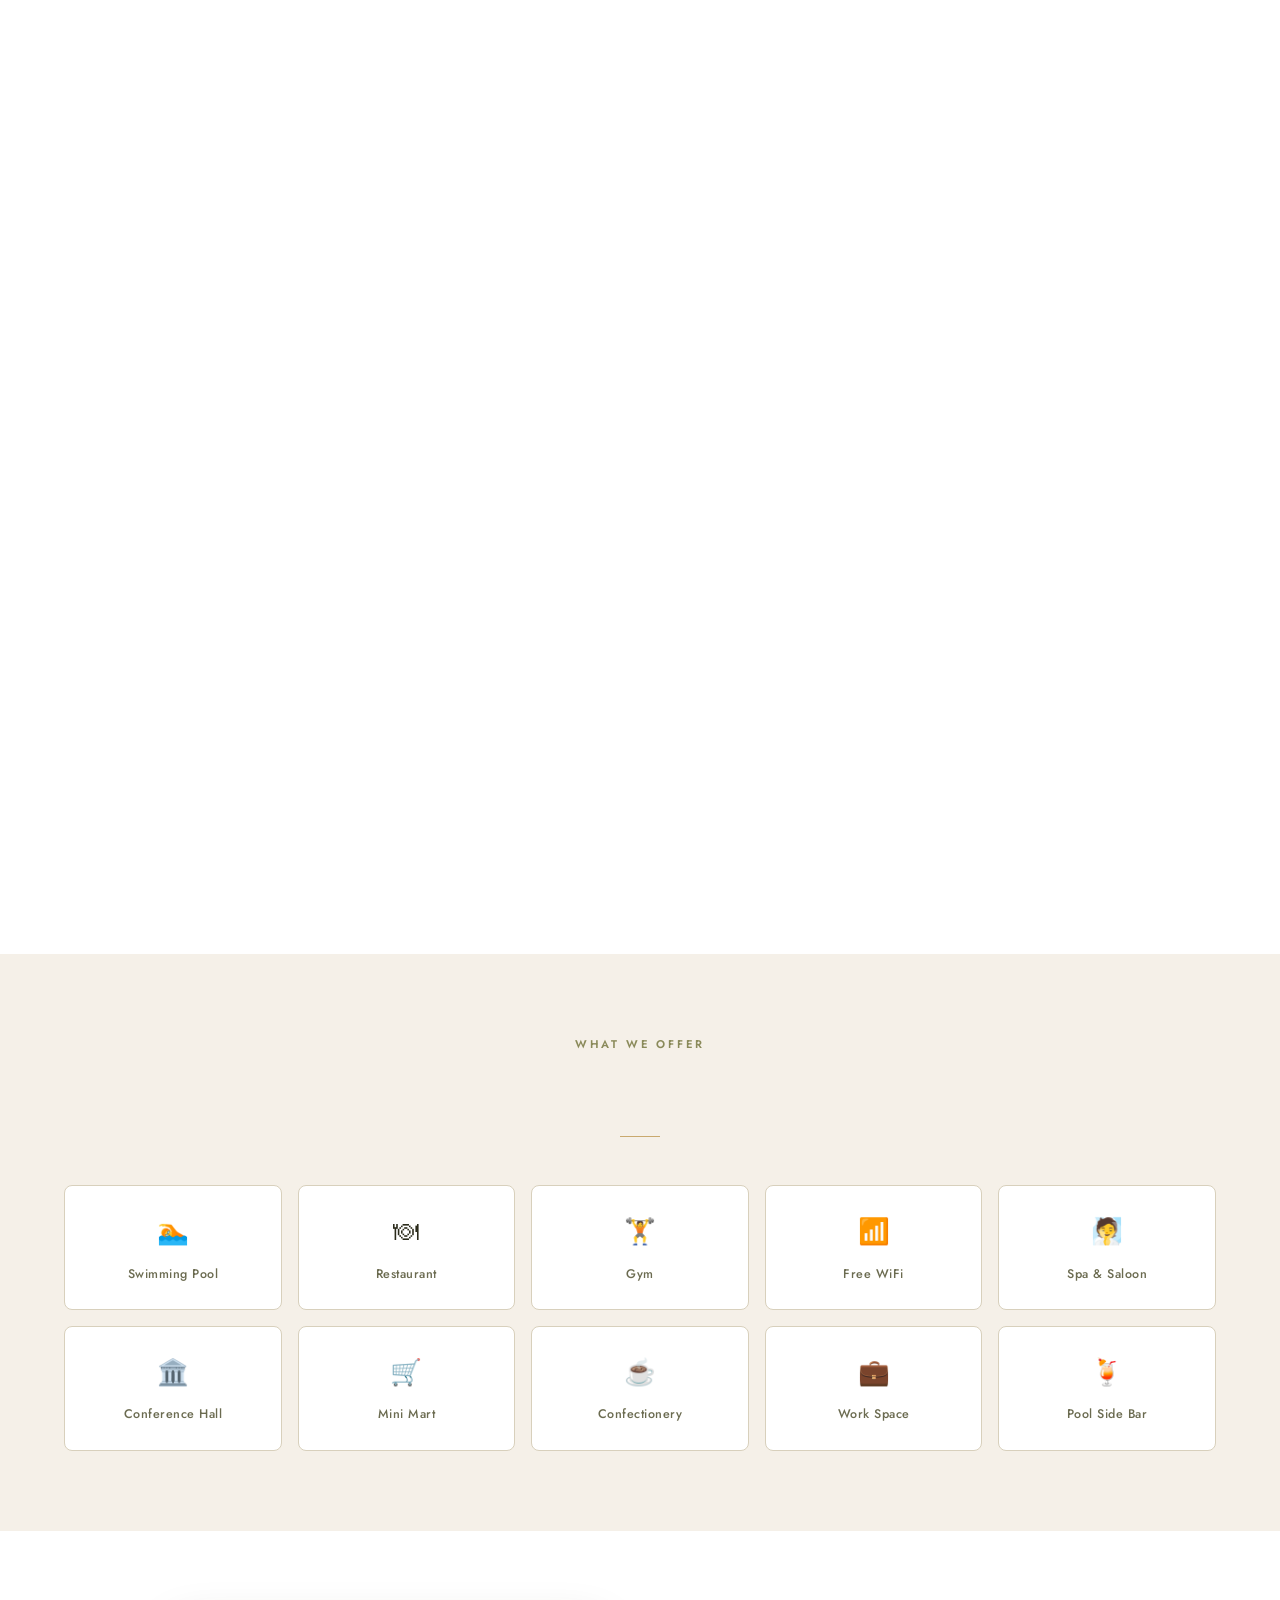
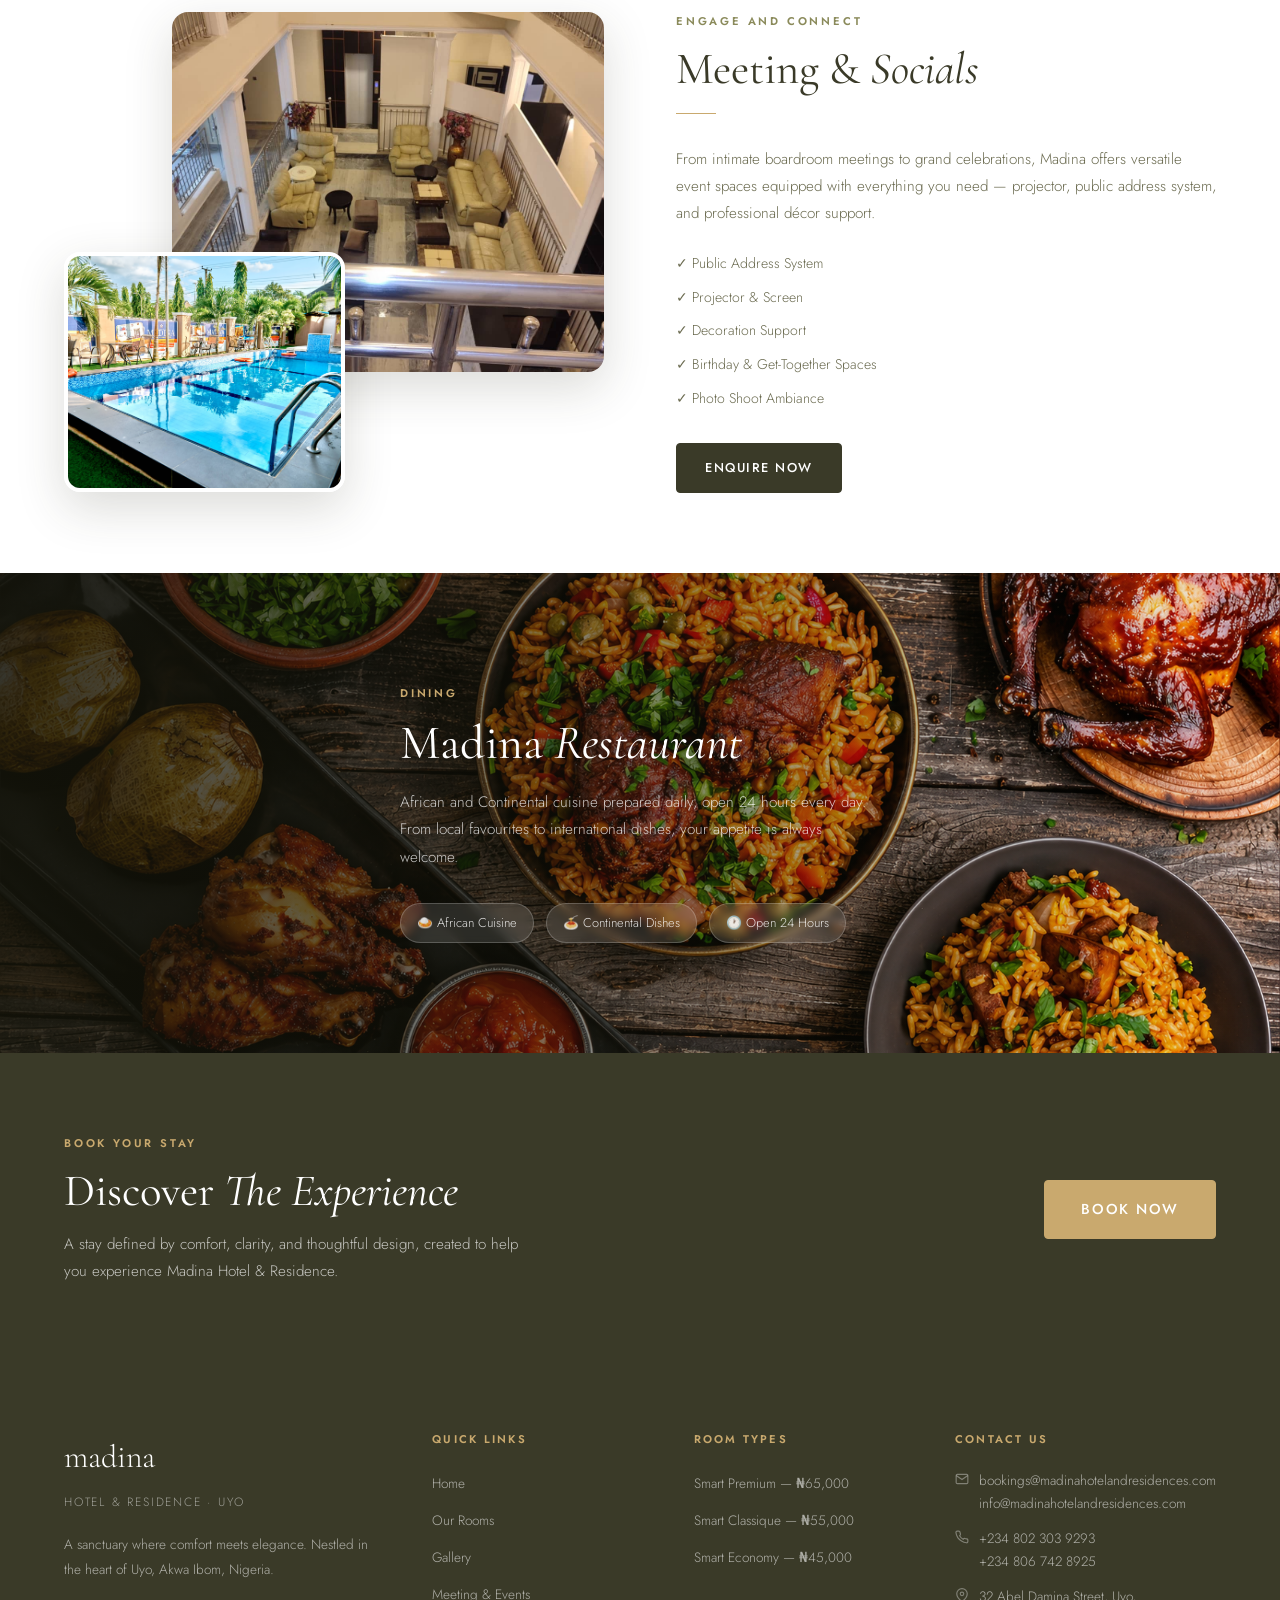
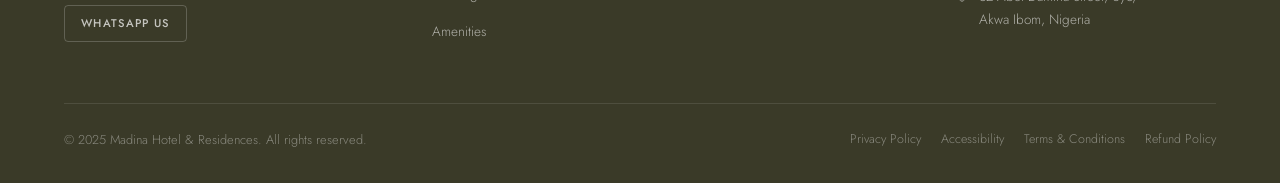
==== commit 76f8efb7: "Update room type options and stat number" ====
--- a/index.html
+++ b/index.html
@@ -75,10 +75,11 @@
         <div class="booking-field">
           <label for="roomType">Room Type</label>
           <select id="roomType" name="roomType">
-            <option value="">Any Type</option>
+            <option value="all">All Rooms</option>
+            <option value="economy">Smart Economy</option>
+            <option value="classique">Smart Classique</option>
             <option value="premium">Smart Premium</option>
-            <option value="classique">Smart Classique</option>
-            <option value="economy">Smart Economy</option>
+            <option value="family">Smart Family</option>
           </select>
         </div>
 
@@ -146,7 +147,7 @@
             alt="Hotel lounge"
           />
           <div class="welcome-stat">
-            <span class="stat-number">3</span>
+            <span class="stat-number">4</span>
             <span class="stat-label">Room Categories</span>
           </div>
         </div>
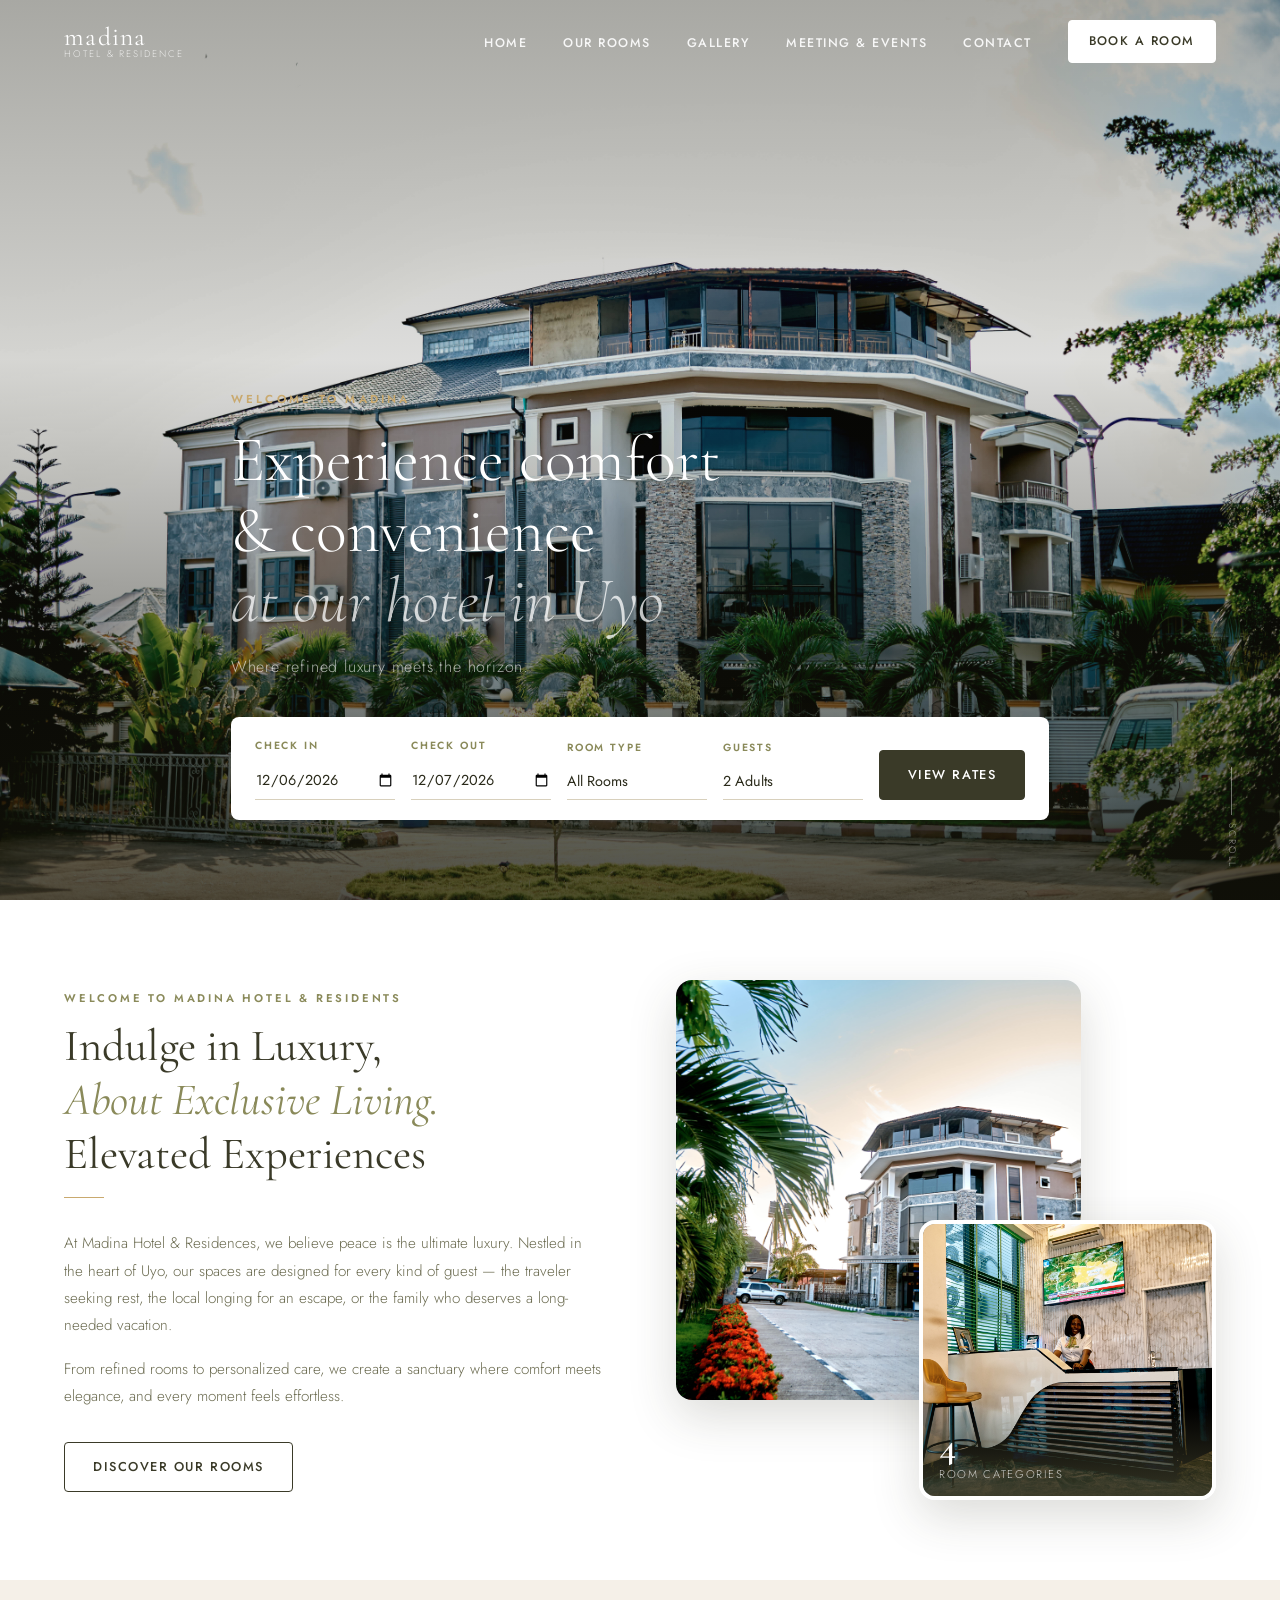
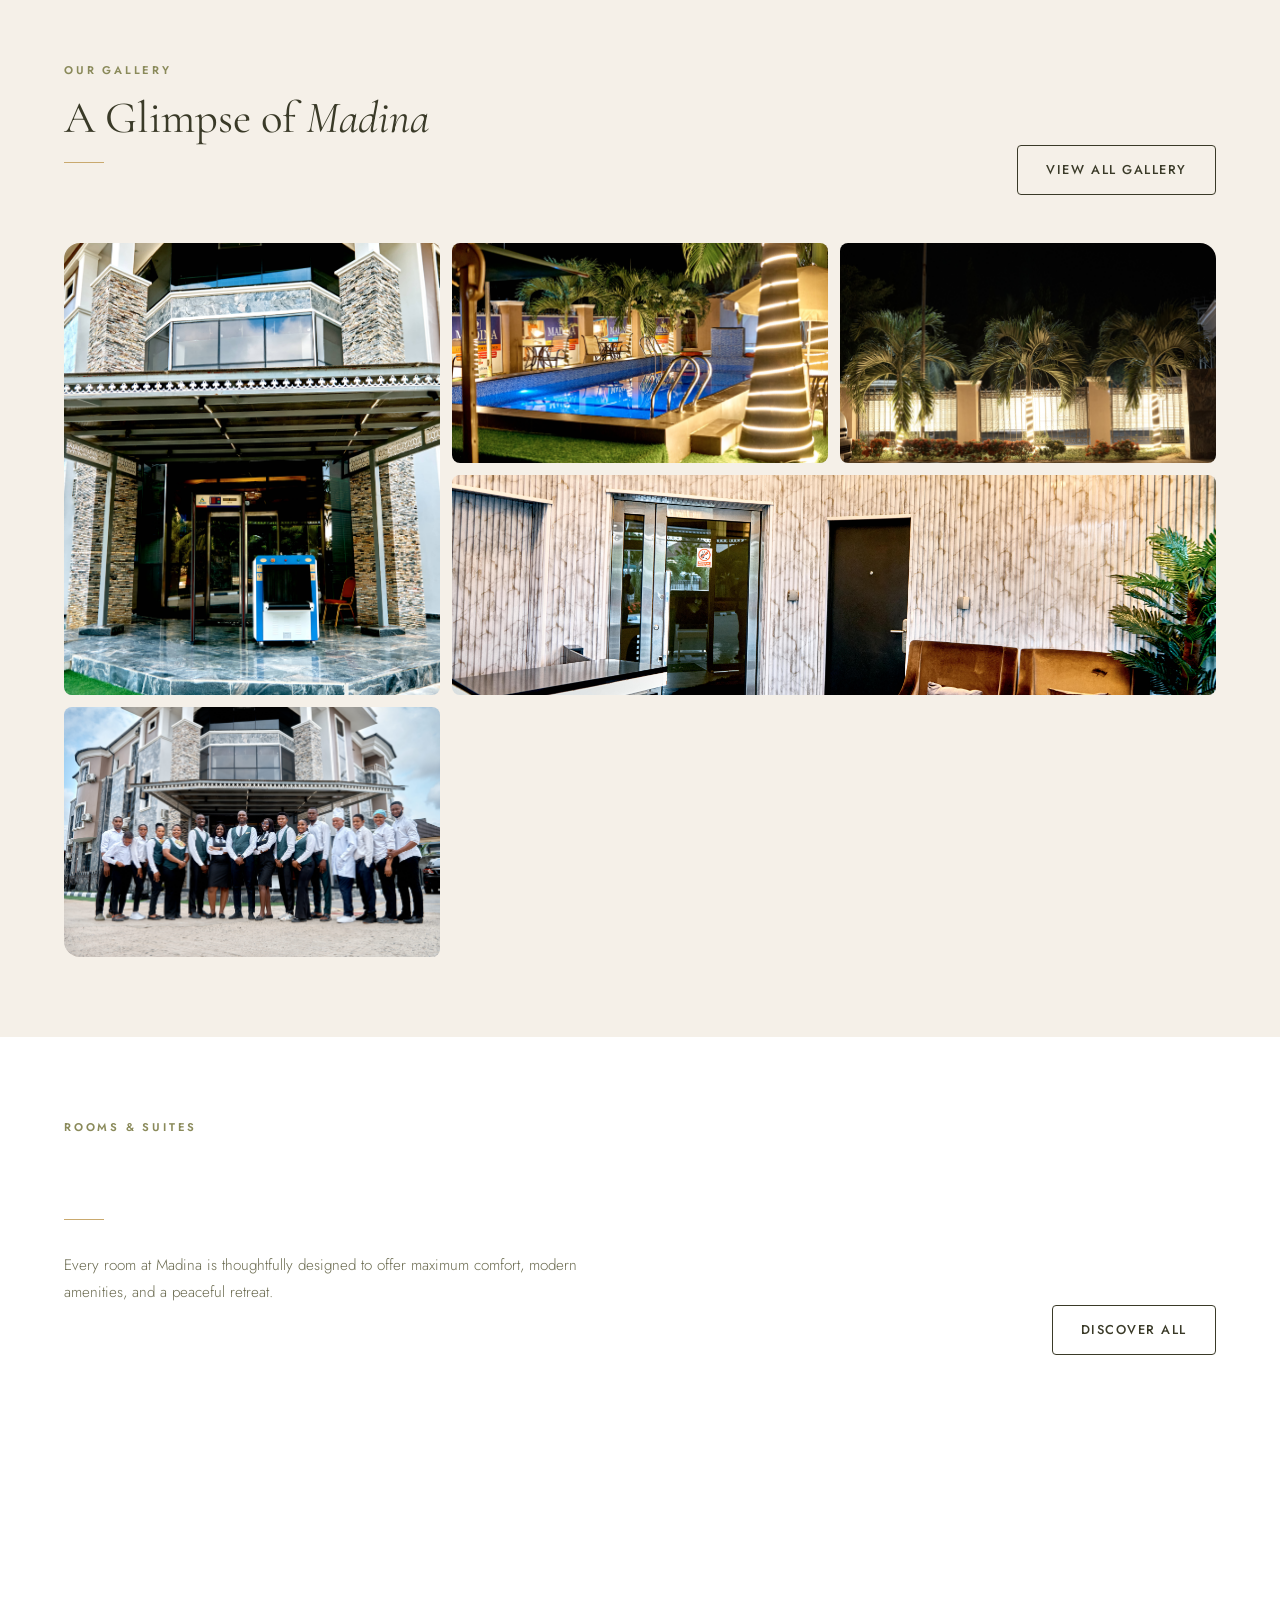
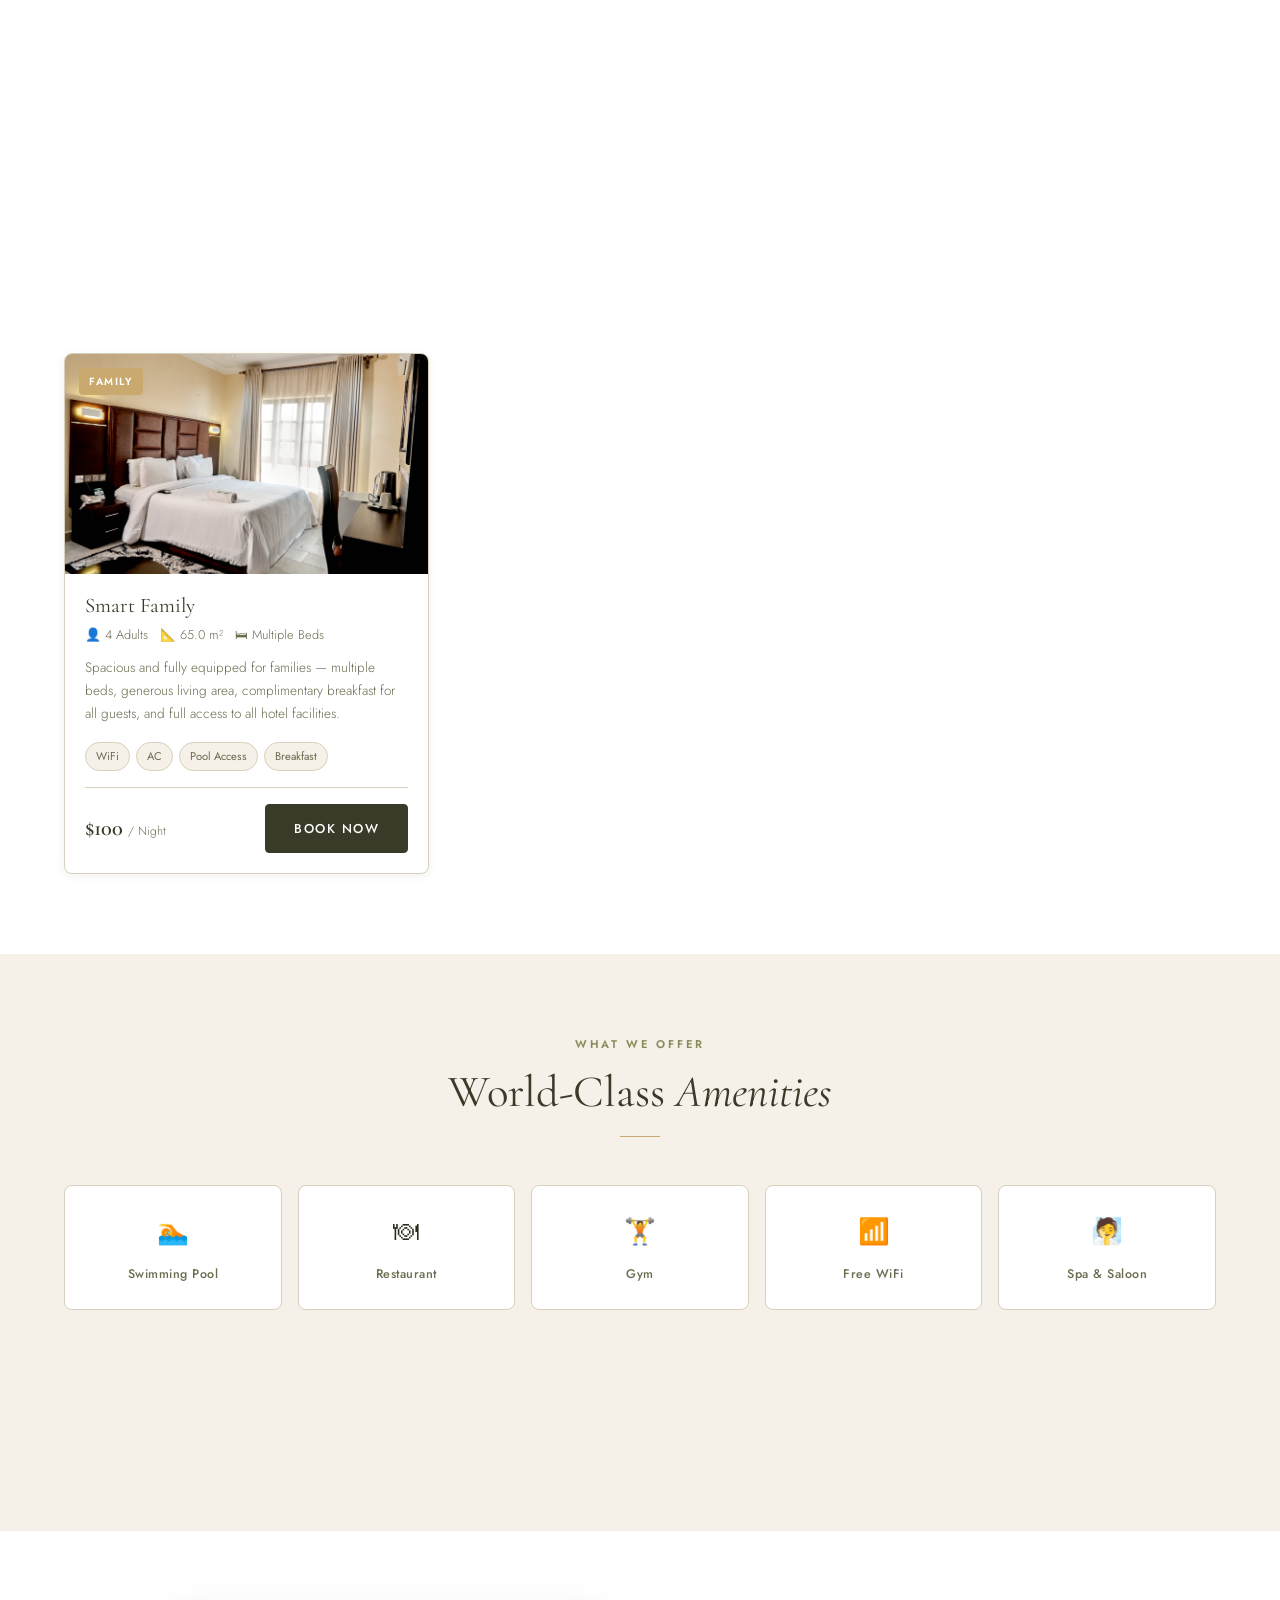
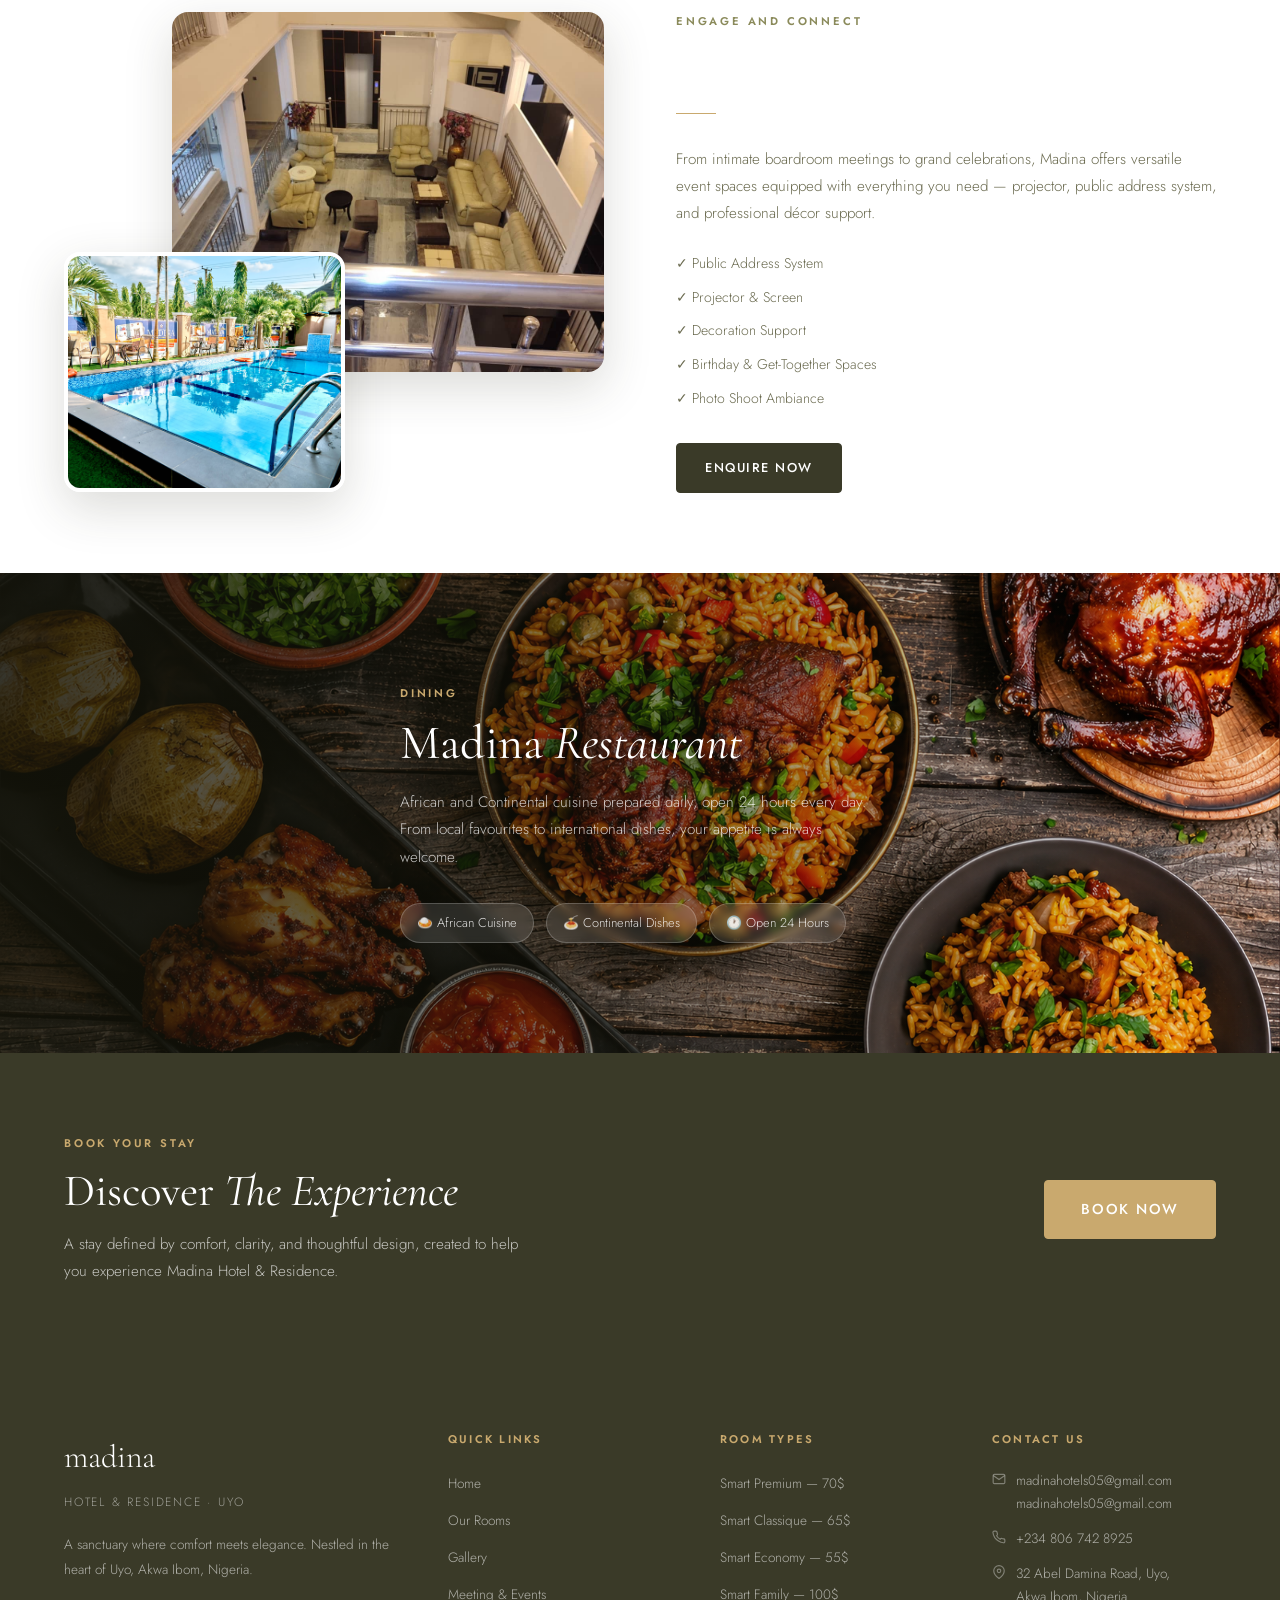
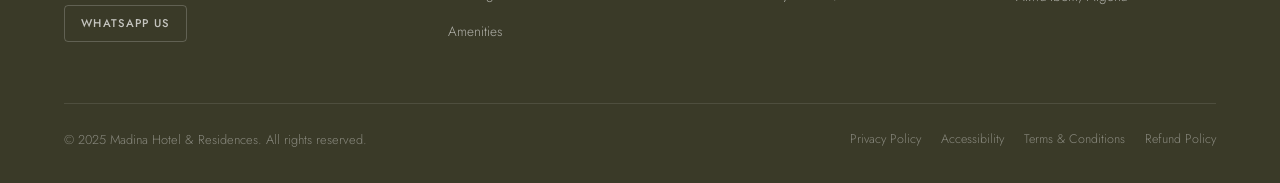
==== commit 428135c2: "Modify footer contact details and room prices Updated contact information and room pricing in the fo" ====
--- a/index.html
+++ b/index.html
@@ -504,7 +504,7 @@
             Uyo, Akwa Ibom, Nigeria.
           </p>
           <div style="display:flex; gap: 12px;">
-            <a href="https://wa.me/2348023039293" target="_blank" class="btn btn-outline" style="color:rgba(255,255,255,0.7); border-color:rgba(255,255,255,0.2); font-size:0.7rem; padding: 8px 16px;">
+            <a href="https://wa.me/2348067428925" target="_blank" class="btn btn-outline" style="color:rgba(255,255,255,0.7); border-color:rgba(255,255,255,0.2); font-size:0.7rem; padding: 8px 16px;">
               WhatsApp Us
             </a>
           </div>
@@ -526,9 +526,10 @@
         <div class="footer-col">
           <h5>Room Types</h5>
           <ul>
-            <li><a href="room-detail.html?type=premium">Smart Premium — ₦65,000</a></li>
-            <li><a href="room-detail.html?type=classique">Smart Classique — ₦55,000</a></li>
-            <li><a href="room-detail.html?type=economy">Smart Economy — ₦45,000</a></li>
+            <li><a href="room-detail.html?type=premium">Smart Premium — 70$</a></li>
+            <li><a href="room-detail.html?type=classique">Smart Classique — 65$</a></li>
+            <li><a href="room-detail.html?type=economy">Smart Economy — 55$</a></li>
+            <li><a href="room-detail.html?type=family">Smart Family — 100$</a></li>
           </ul>
         </div>
 
@@ -538,20 +539,19 @@
           <div class="footer-contact-item">
             <svg width="14" height="14" viewBox="0 0 24 24" fill="none" stroke="currentColor" stroke-width="2"><path d="M4 4h16c1.1 0 2 .9 2 2v12c0 1.1-.9 2-2 2H4c-1.1 0-2-.9-2-2V6c0-1.1.9-2 2-2z"/><polyline points="22,6 12,13 2,6"/></svg>
             <div>
-              <a href="mailto:bookings@madinahotelandresidences.com">bookings@madinahotelandresidences.com</a><br/>
-              <a href="mailto:info@madinahotelandresidences.com">info@madinahotelandresidences.com</a>
+              <a href="mailto:bookings@madinahotelandresidences.com">madinahotels05@gmail.com</a><br/>
+              <a href="mailto:info@madinahotelandresidences.com">madinahotels05@gmail.com</a>
             </div>
           </div>
           <div class="footer-contact-item">
             <svg width="14" height="14" viewBox="0 0 24 24" fill="none" stroke="currentColor" stroke-width="2"><path d="M22 16.92v3a2 2 0 0 1-2.18 2 19.79 19.79 0 0 1-8.63-3.07A19.5 19.5 0 0 1 4.69 13 19.79 19.79 0 0 1 1.61 4.38 2 2 0 0 1 3.59 2h3a2 2 0 0 1 2 1.72c.127.96.361 1.903.7 2.81a2 2 0 0 1-.45 2.11L7.91 9.91a16 16 0 0 0 6.06 6.06l.92-.92a2 2 0 0 1 2.11-.45c.907.339 1.85.573 2.81.7A2 2 0 0 1 22 16.92z"/></svg>
             <div>
-              <a href="tel:+2348023039293">+234 802 303 9293</a><br/>
               <a href="tel:+2348067428925">+234 806 742 8925</a>
             </div>
           </div>
           <div class="footer-contact-item">
             <svg width="14" height="14" viewBox="0 0 24 24" fill="none" stroke="currentColor" stroke-width="2"><path d="M21 10c0 7-9 13-9 13s-9-6-9-13a9 9 0 0 1 18 0z"/><circle cx="12" cy="10" r="3"/></svg>
-            <span>32 Abel Damina Street, Uyo,<br/>Akwa Ibom, Nigeria</span>
+            <span>32 Abel Damina Road, Uyo,<br/>Akwa Ibom, Nigeria</span>
           </div>
         </div>
       </div>
